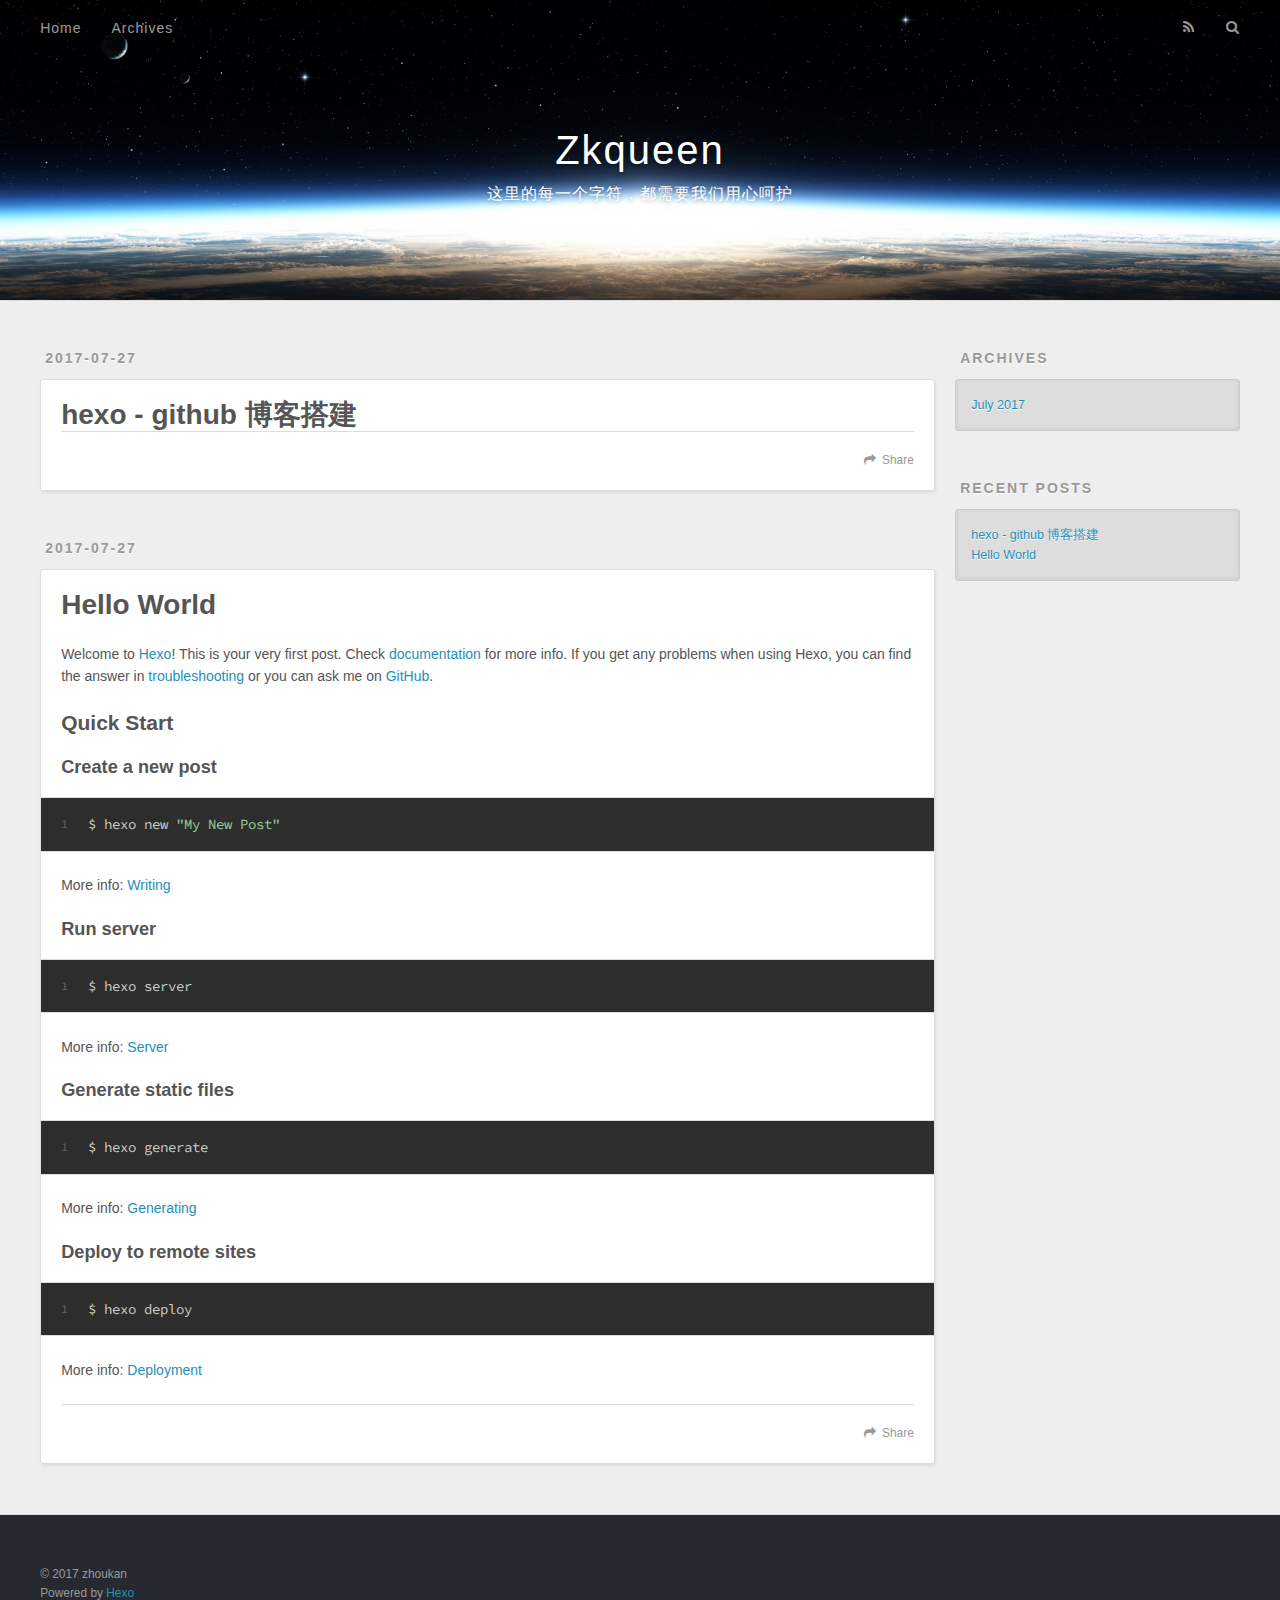
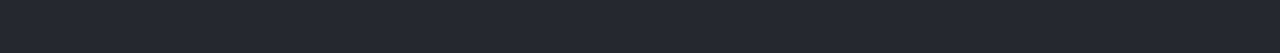
==== index.html @ d37cdf42 "Site updated: 2017-07-27 11:27:01" ====
<!DOCTYPE html>
<html>
<head>
  <meta charset="utf-8">
  
  <title>Zkqueen</title>
  <meta name="viewport" content="width=device-width, initial-scale=1, maximum-scale=1">
  <meta property="og:type" content="website">
<meta property="og:title" content="Zkqueen">
<meta property="og:url" content="http://yoursite.com/index.html">
<meta property="og:site_name" content="Zkqueen">
<meta name="twitter:card" content="summary">
<meta name="twitter:title" content="Zkqueen">
  
    <link rel="alternate" href="/atom.xml" title="Zkqueen" type="application/atom+xml">
  
  
    <link rel="icon" href="/favicon.png">
  
  
    <link href="//fonts.googleapis.com/css?family=Source+Code+Pro" rel="stylesheet" type="text/css">
  
  <link rel="stylesheet" href="/css/style.css">
  

</head>

<body>
  <div id="container">
    <div id="wrap">
      <header id="header">
  <div id="banner"></div>
  <div id="header-outer" class="outer">
    <div id="header-title" class="inner">
      <h1 id="logo-wrap">
        <a href="/" id="logo">Zkqueen</a>
      </h1>
      
        <h2 id="subtitle-wrap">
          <a href="/" id="subtitle">这里的每一个字符，都需要我们用心呵护</a>
        </h2>
      
    </div>
    <div id="header-inner" class="inner">
      <nav id="main-nav">
        <a id="main-nav-toggle" class="nav-icon"></a>
        
          <a class="main-nav-link" href="/">Home</a>
        
          <a class="main-nav-link" href="/archives">Archives</a>
        
      </nav>
      <nav id="sub-nav">
        
          <a id="nav-rss-link" class="nav-icon" href="/atom.xml" title="RSS Feed"></a>
        
        <a id="nav-search-btn" class="nav-icon" title="Search"></a>
      </nav>
      <div id="search-form-wrap">
        <form action="//google.com/search" method="get" accept-charset="UTF-8" class="search-form"><input type="search" name="q" class="search-form-input" placeholder="Search"><button type="submit" class="search-form-submit">&#xF002;</button><input type="hidden" name="sitesearch" value="http://yoursite.com"></form>
      </div>
    </div>
  </div>
</header>
      <div class="outer">
        <section id="main">
  
    <article id="post-hexo-github-博客搭建" class="article article-type-post" itemscope itemprop="blogPost">
  <div class="article-meta">
    <a href="/2017/07/27/hexo-github-博客搭建/" class="article-date">
  <time datetime="2017-07-27T02:52:25.000Z" itemprop="datePublished">2017-07-27</time>
</a>
    
  </div>
  <div class="article-inner">
    
    
      <header class="article-header">
        
  
    <h1 itemprop="name">
      <a class="article-title" href="/2017/07/27/hexo-github-博客搭建/">hexo - github 博客搭建</a>
    </h1>
  

      </header>
    
    <div class="article-entry" itemprop="articleBody">
      
        
      
    </div>
    <footer class="article-footer">
      <a data-url="http://yoursite.com/2017/07/27/hexo-github-博客搭建/" data-id="cj5lvk48700014wphwtehhwmu" class="article-share-link">Share</a>
      
      
    </footer>
  </div>
  
</article>


  
    <article id="post-hello-world" class="article article-type-post" itemscope itemprop="blogPost">
  <div class="article-meta">
    <a href="/2017/07/27/hello-world/" class="article-date">
  <time datetime="2017-07-27T02:47:29.202Z" itemprop="datePublished">2017-07-27</time>
</a>
    
  </div>
  <div class="article-inner">
    
    
      <header class="article-header">
        
  
    <h1 itemprop="name">
      <a class="article-title" href="/2017/07/27/hello-world/">Hello World</a>
    </h1>
  

      </header>
    
    <div class="article-entry" itemprop="articleBody">
      
        <p>Welcome to <a href="https://hexo.io/" target="_blank" rel="external">Hexo</a>! This is your very first post. Check <a href="https://hexo.io/docs/" target="_blank" rel="external">documentation</a> for more info. If you get any problems when using Hexo, you can find the answer in <a href="https://hexo.io/docs/troubleshooting.html" target="_blank" rel="external">troubleshooting</a> or you can ask me on <a href="https://github.com/hexojs/hexo/issues" target="_blank" rel="external">GitHub</a>.</p>
<h2 id="Quick-Start"><a href="#Quick-Start" class="headerlink" title="Quick Start"></a>Quick Start</h2><h3 id="Create-a-new-post"><a href="#Create-a-new-post" class="headerlink" title="Create a new post"></a>Create a new post</h3><figure class="highlight bash"><table><tr><td class="gutter"><pre><div class="line">1</div></pre></td><td class="code"><pre><div class="line">$ hexo new <span class="string">"My New Post"</span></div></pre></td></tr></table></figure>
<p>More info: <a href="https://hexo.io/docs/writing.html" target="_blank" rel="external">Writing</a></p>
<h3 id="Run-server"><a href="#Run-server" class="headerlink" title="Run server"></a>Run server</h3><figure class="highlight bash"><table><tr><td class="gutter"><pre><div class="line">1</div></pre></td><td class="code"><pre><div class="line">$ hexo server</div></pre></td></tr></table></figure>
<p>More info: <a href="https://hexo.io/docs/server.html" target="_blank" rel="external">Server</a></p>
<h3 id="Generate-static-files"><a href="#Generate-static-files" class="headerlink" title="Generate static files"></a>Generate static files</h3><figure class="highlight bash"><table><tr><td class="gutter"><pre><div class="line">1</div></pre></td><td class="code"><pre><div class="line">$ hexo generate</div></pre></td></tr></table></figure>
<p>More info: <a href="https://hexo.io/docs/generating.html" target="_blank" rel="external">Generating</a></p>
<h3 id="Deploy-to-remote-sites"><a href="#Deploy-to-remote-sites" class="headerlink" title="Deploy to remote sites"></a>Deploy to remote sites</h3><figure class="highlight bash"><table><tr><td class="gutter"><pre><div class="line">1</div></pre></td><td class="code"><pre><div class="line">$ hexo deploy</div></pre></td></tr></table></figure>
<p>More info: <a href="https://hexo.io/docs/deployment.html" target="_blank" rel="external">Deployment</a></p>

      
    </div>
    <footer class="article-footer">
      <a data-url="http://yoursite.com/2017/07/27/hello-world/" data-id="cj5lvk48200004wphaps541o6" class="article-share-link">Share</a>
      
      
    </footer>
  </div>
  
</article>


  

</section>
        
          <aside id="sidebar">
  
    

  
    

  
    
  
    
  <div class="widget-wrap">
    <h3 class="widget-title">Archives</h3>
    <div class="widget">
      <ul class="archive-list"><li class="archive-list-item"><a class="archive-list-link" href="/archives/2017/07/">July 2017</a></li></ul>
    </div>
  </div>


  
    
  <div class="widget-wrap">
    <h3 class="widget-title">Recent Posts</h3>
    <div class="widget">
      <ul>
        
          <li>
            <a href="/2017/07/27/hexo-github-博客搭建/">hexo - github 博客搭建</a>
          </li>
        
          <li>
            <a href="/2017/07/27/hello-world/">Hello World</a>
          </li>
        
      </ul>
    </div>
  </div>

  
</aside>
        
      </div>
      <footer id="footer">
  
  <div class="outer">
    <div id="footer-info" class="inner">
      &copy; 2017 zhoukan<br>
      Powered by <a href="http://hexo.io/" target="_blank">Hexo</a>
    </div>
  </div>
</footer>
    </div>
    <nav id="mobile-nav">
  
    <a href="/" class="mobile-nav-link">Home</a>
  
    <a href="/archives" class="mobile-nav-link">Archives</a>
  
</nav>
    

<script src="//ajax.googleapis.com/ajax/libs/jquery/2.0.3/jquery.min.js"></script>


  <link rel="stylesheet" href="/fancybox/jquery.fancybox.css">
  <script src="/fancybox/jquery.fancybox.pack.js"></script>


<script src="/js/script.js"></script>

  </div>
</body>
</html>
---- css/style.css ----
body {
  width: 100%;
}
body:before,
body:after {
  content: "";
  display: table;
}
body:after {
  clear: both;
}
html,
body,
div,
span,
applet,
object,
iframe,
h1,
h2,
h3,
h4,
h5,
h6,
p,
blockquote,
pre,
a,
abbr,
acronym,
address,
big,
cite,
code,
del,
dfn,
em,
img,
ins,
kbd,
q,
s,
samp,
small,
strike,
strong,
sub,
sup,
tt,
var,
dl,
dt,
dd,
ol,
ul,
li,
fieldset,
form,
label,
legend,
table,
caption,
tbody,
tfoot,
thead,
tr,
th,
td {
  margin: 0;
  padding: 0;
  border: 0;
  outline: 0;
  font-weight: inherit;
  font-style: inherit;
  font-family: inherit;
  font-size: 100%;
  vertical-align: baseline;
}
body {
  line-height: 1;
  color: #000;
  background: #fff;
}
ol,
ul {
  list-style: none;
}
table {
  border-collapse: separate;
  border-spacing: 0;
  vertical-align: middle;
}
caption,
th,
td {
  text-align: left;
  font-weight: normal;
  vertical-align: middle;
}
a img {
  border: none;
}
input,
button {
  margin: 0;
  padding: 0;
}
input::-moz-focus-inner,
button::-moz-focus-inner {
  border: 0;
  padding: 0;
}
@font-face {
  font-family: FontAwesome;
  font-style: normal;
  font-weight: normal;
  src: url("fonts/fontawesome-webfont.eot?v=#4.0.3");
  src: url("fonts/fontawesome-webfont.eot?#iefix&v=#4.0.3") format("embedded-opentype"), url("fonts/fontawesome-webfont.woff?v=#4.0.3") format("woff"), url("fonts/fontawesome-webfont.ttf?v=#4.0.3") format("truetype"), url("fonts/fontawesome-webfont.svg#fontawesomeregular?v=#4.0.3") format("svg");
}
html,
body,
#container {
  height: 100%;
}
body {
  background: #eee;
  font: 14px "Helvetica Neue", Helvetica, Arial, sans-serif;
  -webkit-text-size-adjust: 100%;
}
.outer {
  max-width: 1220px;
  margin: 0 auto;
  padding: 0 20px;
}
.outer:before,
.outer:after {
  content: "";
  display: table;
}
.outer:after {
  clear: both;
}
.inner {
  display: inline;
  float: left;
  width: 98.33333333333333%;
  margin: 0 0.833333333333333%;
}
.left,
.alignleft {
  float: left;
}
.right,
.alignright {
  float: right;
}
.clear {
  clear: both;
}
#container {
  position: relative;
}
.mobile-nav-on {
  overflow: hidden;
}
#wrap {
  height: 100%;
  width: 100%;
  position: absolute;
  top: 0;
  left: 0;
  -webkit-transition: 0.2s ease-out;
  -moz-transition: 0.2s ease-out;
  -ms-transition: 0.2s ease-out;
  transition: 0.2s ease-out;
  z-index: 1;
  background: #eee;
}
.mobile-nav-on #wrap {
  left: 280px;
}
@media screen and (min-width: 768px) {
  #main {
    display: inline;
    float: left;
    width: 73.33333333333333%;
    margin: 0 0.833333333333333%;
  }
}
.article-date,
.article-category-link,
.archive-year,
.widget-title {
  text-decoration: none;
  text-transform: uppercase;
  letter-spacing: 2px;
  color: #999;
  margin-bottom: 1em;
  margin-left: 5px;
  line-height: 1em;
  text-shadow: 0 1px #fff;
  font-weight: bold;
}
.article-inner,
.archive-article-inner {
  background: #fff;
  -webkit-box-shadow: 1px 2px 3px #ddd;
  box-shadow: 1px 2px 3px #ddd;
  border: 1px solid #ddd;
  border-radius: 3px;
}
.article-entry h1,
.widget h1 {
  font-size: 2em;
}
.article-entry h2,
.widget h2 {
  font-size: 1.5em;
}
.article-entry h3,
.widget h3 {
  font-size: 1.3em;
}
.article-entry h4,
.widget h4 {
  font-size: 1.2em;
}
.article-entry h5,
.widget h5 {
  font-size: 1em;
}
.article-entry h6,
.widget h6 {
  font-size: 1em;
  color: #999;
}
.article-entry hr,
.widget hr {
  border: 1px dashed #ddd;
}
.article-entry strong,
.widget strong {
  font-weight: bold;
}
.article-entry em,
.widget em,
.article-entry cite,
.widget cite {
  font-style: italic;
}
.article-entry sup,
.widget sup,
.article-entry sub,
.widget sub {
  font-size: 0.75em;
  line-height: 0;
  position: relative;
  vertical-align: baseline;
}
.article-entry sup,
.widget sup {
  top: -0.5em;
}
.article-entry sub,
.widget sub {
  bottom: -0.2em;
}
.article-entry small,
.widget small {
  font-size: 0.85em;
}
.article-entry acronym,
.widget acronym,
.article-entry abbr,
.widget abbr {
  border-bottom: 1px dotted;
}
.article-entry ul,
.widget ul,
.article-entry ol,
.widget ol,
.article-entry dl,
.widget dl {
  margin: 0 20px;
  line-height: 1.6em;
}
.article-entry ul ul,
.widget ul ul,
.article-entry ol ul,
.widget ol ul,
.article-entry ul ol,
.widget ul ol,
.article-entry ol ol,
.widget ol ol {
  margin-top: 0;
  margin-bottom: 0;
}
.article-entry ul,
.widget ul {
  list-style: disc;
}
.article-entry ol,
.widget ol {
  list-style: decimal;
}
.article-entry dt,
.widget dt {
  font-weight: bold;
}
#header {
  height: 300px;
  position: relative;
  border-bottom: 1px solid #ddd;
}
#header:before,
#header:after {
  content: "";
  position: absolute;
  left: 0;
  right: 0;
  height: 40px;
}
#header:before {
  top: 0;
  background: -webkit-linear-gradient(rgba(0,0,0,0.2), transparent);
  background: -moz-linear-gradient(rgba(0,0,0,0.2), transparent);
  background: -ms-linear-gradient(rgba(0,0,0,0.2), transparent);
  background: linear-gradient(rgba(0,0,0,0.2), transparent);
}
#header:after {
  bottom: 0;
  background: -webkit-linear-gradient(transparent, rgba(0,0,0,0.2));
  background: -moz-linear-gradient(transparent, rgba(0,0,0,0.2));
  background: -ms-linear-gradient(transparent, rgba(0,0,0,0.2));
  background: linear-gradient(transparent, rgba(0,0,0,0.2));
}
#header-outer {
  height: 100%;
  position: relative;
}
#header-inner {
  position: relative;
  overflow: hidden;
}
#banner {
  position: absolute;
  top: 0;
  left: 0;
  width: 100%;
  height: 100%;
  background: url("images/banner.jpg") center #000;
  -webkit-background-size: cover;
  -moz-background-size: cover;
  background-size: cover;
  z-index: -1;
}
#header-title {
  text-align: center;
  height: 40px;
  position: absolute;
  top: 50%;
  left: 0;
  margin-top: -20px;
}
#logo,
#subtitle {
  text-decoration: none;
  color: #fff;
  font-weight: 300;
  text-shadow: 0 1px 4px rgba(0,0,0,0.3);
}
#logo {
  font-size: 40px;
  line-height: 40px;
  letter-spacing: 2px;
}
#subtitle {
  font-size: 16px;
  line-height: 16px;
  letter-spacing: 1px;
}
#subtitle-wrap {
  margin-top: 16px;
}
#main-nav {
  float: left;
  margin-left: -15px;
}
.nav-icon,
.main-nav-link {
  float: left;
  color: #fff;
  opacity: 0.6;
  text-decoration: none;
  text-shadow: 0 1px rgba(0,0,0,0.2);
  -webkit-transition: opacity 0.2s;
  -moz-transition: opacity 0.2s;
  -ms-transition: opacity 0.2s;
  transition: opacity 0.2s;
  display: block;
  padding: 20px 15px;
}
.nav-icon:hover,
.main-nav-link:hover {
  opacity: 1;
}
.nav-icon {
  font-family: FontAwesome;
  text-align: center;
  font-size: 14px;
  width: 14px;
  height: 14px;
  padding: 20px 15px;
  position: relative;
  cursor: pointer;
}
.main-nav-link {
  font-weight: 300;
  letter-spacing: 1px;
}
@media screen and (max-width: 479px) {
  .main-nav-link {
    display: none;
  }
}
#main-nav-toggle {
  display: none;
}
#main-nav-toggle:before {
  content: "\f0c9";
}
@media screen and (max-width: 479px) {
  #main-nav-toggle {
    display: block;
  }
}
#sub-nav {
  float: right;
  margin-right: -15px;
}
#nav-rss-link:before {
  content: "\f09e";
}
#nav-search-btn:before {
  content: "\f002";
}
#search-form-wrap {
  position: absolute;
  top: 15px;
  width: 150px;
  height: 30px;
  right: -150px;
  opacity: 0;
  -webkit-transition: 0.2s ease-out;
  -moz-transition: 0.2s ease-out;
  -ms-transition: 0.2s ease-out;
  transition: 0.2s ease-out;
}
#search-form-wrap.on {
  opacity: 1;
  right: 0;
}
@media screen and (max-width: 479px) {
  #search-form-wrap {
    width: 100%;
    right: -100%;
  }
}
.search-form {
  position: absolute;
  top: 0;
  left: 0;
  right: 0;
  background: #fff;
  padding: 5px 15px;
  border-radius: 15px;
  -webkit-box-shadow: 0 0 10px rgba(0,0,0,0.3);
  box-shadow: 0 0 10px rgba(0,0,0,0.3);
}
.search-form-input {
  border: none;
  background: none;
  color: #555;
  width: 100%;
  font: 13px "Helvetica Neue", Helvetica, Arial, sans-serif;
  outline: none;
}
.search-form-input::-webkit-search-results-decoration,
.search-form-input::-webkit-search-cancel-button {
  -webkit-appearance: none;
}
.search-form-submit {
  position: absolute;
  top: 50%;
  right: 10px;
  margin-top: -7px;
  font: 13px FontAwesome;
  border: none;
  background: none;
  color: #bbb;
  cursor: pointer;
}
.search-form-submit:hover,
.search-form-submit:focus {
  color: #777;
}
.article {
  margin: 50px 0;
}
.article-inner {
  overflow: hidden;
}
.article-meta:before,
.article-meta:after {
  content: "";
  display: table;
}
.article-meta:after {
  clear: both;
}
.article-date {
  float: left;
}
.article-category {
  float: left;
  line-height: 1em;
  color: #ccc;
  text-shadow: 0 1px #fff;
  margin-left: 8px;
}
.article-category:before {
  content: "\2022";
}
.article-category-link {
  margin: 0 12px 1em;
}
.article-header {
  padding: 20px 20px 0;
}
.article-title {
  text-decoration: none;
  font-size: 2em;
  font-weight: bold;
  color: #555;
  line-height: 1.1em;
  -webkit-transition: color 0.2s;
  -moz-transition: color 0.2s;
  -ms-transition: color 0.2s;
  transition: color 0.2s;
}
a.article-title:hover {
  color: #258fb8;
}
.article-entry {
  color: #555;
  padding: 0 20px;
}
.article-entry:before,
.article-entry:after {
  content: "";
  display: table;
}
.article-entry:after {
  clear: both;
}
.article-entry p,
.article-entry table {
  line-height: 1.6em;
  margin: 1.6em 0;
}
.article-entry h1,
.article-entry h2,
.article-entry h3,
.article-entry h4,
.article-entry h5,
.article-entry h6 {
  font-weight: bold;
}
.article-entry h1,
.article-entry h2,
.article-entry h3,
.article-entry h4,
.article-entry h5,
.article-entry h6 {
  line-height: 1.1em;
  margin: 1.1em 0;
}
.article-entry a {
  color: #258fb8;
  text-decoration: none;
}
.article-entry a:hover {
  text-decoration: underline;
}
.article-entry ul,
.article-entry ol,
.article-entry dl {
  margin-top: 1.6em;
  margin-bottom: 1.6em;
}
.article-entry img,
.article-entry video {
  max-width: 100%;
  height: auto;
  display: block;
  margin: auto;
}
.article-entry iframe {
  border: none;
}
.article-entry table {
  width: 100%;
  border-collapse: collapse;
  border-spacing: 0;
}
.article-entry th {
  font-weight: bold;
  border-bottom: 3px solid #ddd;
  padding-bottom: 0.5em;
}
.article-entry td {
  border-bottom: 1px solid #ddd;
  padding: 10px 0;
}
.article-entry blockquote {
  font-family: Georgia, "Times New Roman", serif;
  font-size: 1.4em;
  margin: 1.6em 20px;
  text-align: center;
}
.article-entry blockquote footer {
  font-size: 14px;
  margin: 1.6em 0;
  font-family: "Helvetica Neue", Helvetica, Arial, sans-serif;
}
.article-entry blockquote footer cite:before {
  content: "—";
  padding: 0 0.5em;
}
.article-entry .pullquote {
  text-align: left;
  width: 45%;
  margin: 0;
}
.article-entry .pullquote.left {
  margin-left: 0.5em;
  margin-right: 1em;
}
.article-entry .pullquote.right {
  margin-right: 0.5em;
  margin-left: 1em;
}
.article-entry .caption {
  color: #999;
  display: block;
  font-size: 0.9em;
  margin-top: 0.5em;
  position: relative;
  text-align: center;
}
.article-entry .video-container {
  position: relative;
  padding-top: 56.25%;
  height: 0;
  overflow: hidden;
}
.article-entry .video-container iframe,
.article-entry .video-container object,
.article-entry .video-container embed {
  position: absolute;
  top: 0;
  left: 0;
  width: 100%;
  height: 100%;
  margin-top: 0;
}
.article-more-link a {
  display: inline-block;
  line-height: 1em;
  padding: 6px 15px;
  border-radius: 15px;
  background: #eee;
  color: #999;
  text-shadow: 0 1px #fff;
  text-decoration: none;
}
.article-more-link a:hover {
  background: #258fb8;
  color: #fff;
  text-decoration: none;
  text-shadow: 0 1px #1e7293;
}
.article-footer {
  font-size: 0.85em;
  line-height: 1.6em;
  border-top: 1px solid #ddd;
  padding-top: 1.6em;
  margin: 0 20px 20px;
}
.article-footer:before,
.article-footer:after {
  content: "";
  display: table;
}
.article-footer:after {
  clear: both;
}
.article-footer a {
  color: #999;
  text-decoration: none;
}
.article-footer a:hover {
  color: #555;
}
.article-tag-list-item {
  float: left;
  margin-right: 10px;
}
.article-tag-list-link:before {
  content: "#";
}
.article-comment-link {
  float: right;
}
.article-comment-link:before {
  content: "\f075";
  font-family: FontAwesome;
  padding-right: 8px;
}
.article-share-link {
  cursor: pointer;
  float: right;
  margin-left: 20px;
}
.article-share-link:before {
  content: "\f064";
  font-family: FontAwesome;
  padding-right: 6px;
}
#article-nav {
  position: relative;
}
#article-nav:before,
#article-nav:after {
  content: "";
  display: table;
}
#article-nav:after {
  clear: both;
}
@media screen and (min-width: 768px) {
  #article-nav {
    margin: 50px 0;
  }
  #article-nav:before {
    width: 8px;
    height: 8px;
    position: absolute;
    top: 50%;
    left: 50%;
    margin-top: -4px;
    margin-left: -4px;
    content: "";
    border-radius: 50%;
    background: #ddd;
    -webkit-box-shadow: 0 1px 2px #fff;
    box-shadow: 0 1px 2px #fff;
  }
}
.article-nav-link-wrap {
  text-decoration: none;
  text-shadow: 0 1px #fff;
  color: #999;
  -webkit-box-sizing: border-box;
  -moz-box-sizing: border-box;
  box-sizing: border-box;
  margin-top: 50px;
  text-align: center;
  display: block;
}
.article-nav-link-wrap:hover {
  color: #555;
}
@media screen and (min-width: 768px) {
  .article-nav-link-wrap {
    width: 50%;
    margin-top: 0;
  }
}
@media screen and (min-width: 768px) {
  #article-nav-newer {
    float: left;
    text-align: right;
    padding-right: 20px;
  }
}
@media screen and (min-width: 768px) {
  #article-nav-older {
    float: right;
    text-align: left;
    padding-left: 20px;
  }
}
.article-nav-caption {
  text-transform: uppercase;
  letter-spacing: 2px;
  color: #ddd;
  line-height: 1em;
  font-weight: bold;
}
#article-nav-newer .article-nav-caption {
  margin-right: -2px;
}
.article-nav-title {
  font-size: 0.85em;
  line-height: 1.6em;
  margin-top: 0.5em;
}
.article-share-box {
  position: absolute;
  display: none;
  background: #fff;
  -webkit-box-shadow: 1px 2px 10px rgba(0,0,0,0.2);
  box-shadow: 1px 2px 10px rgba(0,0,0,0.2);
  border-radius: 3px;
  margin-left: -145px;
  overflow: hidden;
  z-index: 1;
}
.article-share-box.on {
  display: block;
}
.article-share-input {
  width: 100%;
  background: none;
  -webkit-box-sizing: border-box;
  -moz-box-sizing: border-box;
  box-sizing: border-box;
  font: 14px "Helvetica Neue", Helvetica, Arial, sans-serif;
  padding: 0 15px;
  color: #555;
  outline: none;
  border: 1px solid #ddd;
  border-radius: 3px 3px 0 0;
  height: 36px;
  line-height: 36px;
}
.article-share-links {
  background: #eee;
}
.article-share-links:before,
.article-share-links:after {
  content: "";
  display: table;
}
.article-share-links:after {
  clear: both;
}
.article-share-twitter,
.article-share-facebook,
.article-share-pinterest,
.article-share-google {
  width: 50px;
  height: 36px;
  display: block;
  float: left;
  position: relative;
  color: #999;
  text-shadow: 0 1px #fff;
}
.article-share-twitter:before,
.article-share-facebook:before,
.article-share-pinterest:before,
.article-share-google:before {
  font-size: 20px;
  font-family: FontAwesome;
  width: 20px;
  height: 20px;
  position: absolute;
  top: 50%;
  left: 50%;
  margin-top: -10px;
  margin-left: -10px;
  text-align: center;
}
.article-share-twitter:hover,
.article-share-facebook:hover,
.article-share-pinterest:hover,
.article-share-google:hover {
  color: #fff;
}
.article-share-twitter:before {
  content: "\f099";
}
.article-share-twitter:hover {
  background: #00aced;
  text-shadow: 0 1px #008abe;
}
.article-share-facebook:before {
  content: "\f09a";
}
.article-share-facebook:hover {
  background: #3b5998;
  text-shadow: 0 1px #2f477a;
}
.article-share-pinterest:before {
  content: "\f0d2";
}
.article-share-pinterest:hover {
  background: #cb2027;
  text-shadow: 0 1px #a21a1f;
}
.article-share-google:before {
  content: "\f0d5";
}
.article-share-google:hover {
  background: #dd4b39;
  text-shadow: 0 1px #be3221;
}
.article-gallery {
  background: #000;
  position: relative;
}
.article-gallery-photos {
  position: relative;
  overflow: hidden;
}
.article-gallery-img {
  display: none;
  max-width: 100%;
}
.article-gallery-img:first-child {
  display: block;
}
.article-gallery-img.loaded {
  position: absolute;
  display: block;
}
.article-gallery-img img {
  display: block;
  max-width: 100%;
  margin: 0 auto;
}
#comments {
  background: #fff;
  -webkit-box-shadow: 1px 2px 3px #ddd;
  box-shadow: 1px 2px 3px #ddd;
  padding: 20px;
  border: 1px solid #ddd;
  border-radius: 3px;
  margin: 50px 0;
}
#comments a {
  color: #258fb8;
}
.archives-wrap {
  margin: 50px 0;
}
.archives:before,
.archives:after {
  content: "";
  display: table;
}
.archives:after {
  clear: both;
}
.archive-year-wrap {
  margin-bottom: 1em;
}
.archives {
  -webkit-column-gap: 10px;
  -moz-column-gap: 10px;
  column-gap: 10px;
}
@media screen and (min-width: 480px) and (max-width: 767px) {
  .archives {
    -webkit-column-count: 2;
    -moz-column-count: 2;
    column-count: 2;
  }
}
@media screen and (min-width: 768px) {
  .archives {
    -webkit-column-count: 3;
    -moz-column-count: 3;
    column-count: 3;
  }
}
.archive-article {
  -webkit-column-break-inside: avoid;
  page-break-inside: avoid;
  overflow: hidden;
  break-inside: avoid-column;
}
.archive-article-inner {
  padding: 10px;
  margin-bottom: 15px;
}
.archive-article-title {
  text-decoration: none;
  font-weight: bold;
  color: #555;
  -webkit-transition: color 0.2s;
  -moz-transition: color 0.2s;
  -ms-transition: color 0.2s;
  transition: color 0.2s;
  line-height: 1.6em;
}
.archive-article-title:hover {
  color: #258fb8;
}
.archive-article-footer {
  margin-top: 1em;
}
.archive-article-date {
  color: #999;
  text-decoration: none;
  font-size: 0.85em;
  line-height: 1em;
  margin-bottom: 0.5em;
  display: block;
}
#page-nav {
  margin: 50px auto;
  background: #fff;
  -webkit-box-shadow: 1px 2px 3px #ddd;
  box-shadow: 1px 2px 3px #ddd;
  border: 1px solid #ddd;
  border-radius: 3px;
  text-align: center;
  color: #999;
  overflow: hidden;
}
#page-nav:before,
#page-nav:after {
  content: "";
  display: table;
}
#page-nav:after {
  clear: both;
}
#page-nav a,
#page-nav span {
  padding: 10px 20px;
  line-height: 1;
  height: 2ex;
}
#page-nav a {
  color: #999;
  text-decoration: none;
}
#page-nav a:hover {
  background: #999;
  color: #fff;
}
#page-nav .prev {
  float: left;
}
#page-nav .next {
  float: right;
}
#page-nav .page-number {
  display: inline-block;
}
@media screen and (max-width: 479px) {
  #page-nav .page-number {
    display: none;
  }
}
#page-nav .current {
  color: #555;
  font-weight: bold;
}
#page-nav .space {
  color: #ddd;
}
#footer {
  background: #262a30;
  padding: 50px 0;
  border-top: 1px solid #ddd;
  color: #999;
}
#footer a {
  color: #258fb8;
  text-decoration: none;
}
#footer a:hover {
  text-decoration: underline;
}
#footer-info {
  line-height: 1.6em;
  font-size: 0.85em;
}
.article-entry pre,
.article-entry .highlight {
  background: #2d2d2d;
  margin: 0 -20px;
  padding: 15px 20px;
  border-style: solid;
  border-color: #ddd;
  border-width: 1px 0;
  overflow: auto;
  color: #ccc;
  line-height: 22.400000000000002px;
}
.article-entry .highlight .gutter pre,
.article-entry .gist .gist-file .gist-data .line-numbers {
  color: #666;
  font-size: 0.85em;
}
.article-entry pre,
.article-entry code {
  font-family: "Source Code Pro", Consolas, Monaco, Menlo, Consolas, monospace;
}
.article-entry code {
  background: #eee;
  text-shadow: 0 1px #fff;
  padding: 0 0.3em;
}
.article-entry pre code {
  background: none;
  text-shadow: none;
  padding: 0;
}
.article-entry .highlight pre {
  border: none;
  margin: 0;
  padding: 0;
}
.article-entry .highlight table {
  margin: 0;
  width: auto;
}
.article-entry .highlight td {
  border: none;
  padding: 0;
}
.article-entry .highlight figcaption {
  font-size: 0.85em;
  color: #999;
  line-height: 1em;
  margin-bottom: 1em;
}
.article-entry .highlight figcaption:before,
.article-entry .highlight figcaption:after {
  content: "";
  display: table;
}
.article-entry .highlight figcaption:after {
  clear: both;
}
.article-entry .highlight figcaption a {
  float: right;
}
.article-entry .highlight .gutter pre {
  text-align: right;
  padding-right: 20px;
}
.article-entry .highlight .line {
  height: 22.400000000000002px;
}
.article-entry .highlight .line.marked {
  background: #515151;
}
.article-entry .gist {
  margin: 0 -20px;
  border-style: solid;
  border-color: #ddd;
  border-width: 1px 0;
  background: #2d2d2d;
  padding: 15px 20px 15px 0;
}
.article-entry .gist .gist-file {
  border: none;
  font-family: "Source Code Pro", Consolas, Monaco, Menlo, Consolas, monospace;
  margin: 0;
}
.article-entry .gist .gist-file .gist-data {
  background: none;
  border: none;
}
.article-entry .gist .gist-file .gist-data .line-numbers {
  background: none;
  border: none;
  padding: 0 20px 0 0;
}
.article-entry .gist .gist-file .gist-data .line-data {
  padding: 0 !important;
}
.article-entry .gist .gist-file .highlight {
  margin: 0;
  padding: 0;
  border: none;
}
.article-entry .gist .gist-file .gist-meta {
  background: #2d2d2d;
  color: #999;
  font: 0.85em "Helvetica Neue", Helvetica, Arial, sans-serif;
  text-shadow: 0 0;
  padding: 0;
  margin-top: 1em;
  margin-left: 20px;
}
.article-entry .gist .gist-file .gist-meta a {
  color: #258fb8;
  font-weight: normal;
}
.article-entry .gist .gist-file .gist-meta a:hover {
  text-decoration: underline;
}
pre .comment,
pre .title {
  color: #999;
}
pre .variable,
pre .attribute,
pre .tag,
pre .regexp,
pre .ruby .constant,
pre .xml .tag .title,
pre .xml .pi,
pre .xml .doctype,
pre .html .doctype,
pre .css .id,
pre .css .class,
pre .css .pseudo {
  color: #f2777a;
}
pre .number,
pre .preprocessor,
pre .built_in,
pre .literal,
pre .params,
pre .constant {
  color: #f99157;
}
pre .class,
pre .ruby .class .title,
pre .css .rules .attribute {
  color: #9c9;
}
pre .string,
pre .value,
pre .inheritance,
pre .header,
pre .ruby .symbol,
pre .xml .cdata {
  color: #9c9;
}
pre .css .hexcolor {
  color: #6cc;
}
pre .function,
pre .python .decorator,
pre .python .title,
pre .ruby .function .title,
pre .ruby .title .keyword,
pre .perl .sub,
pre .javascript .title,
pre .coffeescript .title {
  color: #69c;
}
pre .keyword,
pre .javascript .function {
  color: #c9c;
}
@media screen and (max-width: 479px) {
  #mobile-nav {
    position: absolute;
    top: 0;
    left: 0;
    width: 280px;
    height: 100%;
    background: #191919;
    border-right: 1px solid #fff;
  }
}
@media screen and (max-width: 479px) {
  .mobile-nav-link {
    display: block;
    color: #999;
    text-decoration: none;
    padding: 15px 20px;
    font-weight: bold;
  }
  .mobile-nav-link:hover {
    color: #fff;
  }
}
@media screen and (min-width: 768px) {
  #sidebar {
    display: inline;
    float: left;
    width: 23.333333333333332%;
    margin: 0 0.833333333333333%;
  }
}
.widget-wrap {
  margin: 50px 0;
}
.widget {
  color: #777;
  text-shadow: 0 1px #fff;
  background: #ddd;
  -webkit-box-shadow: 0 -1px 4px #ccc inset;
  box-shadow: 0 -1px 4px #ccc inset;
  border: 1px solid #ccc;
  padding: 15px;
  border-radius: 3px;
}
.widget a {
  color: #258fb8;
  text-decoration: none;
}
.widget a:hover {
  text-decoration: underline;
}
.widget ul ul,
.widget ol ul,
.widget dl ul,
.widget ul ol,
.widget ol ol,
.widget dl ol,
.widget ul dl,
.widget ol dl,
.widget dl dl {
  margin-left: 15px;
  list-style: disc;
}
.widget {
  line-height: 1.6em;
  word-wrap: break-word;
  font-size: 0.9em;
}
.widget ul,
.widget ol {
  list-style: none;
  margin: 0;
}
.widget ul ul,
.widget ol ul,
.widget ul ol,
.widget ol ol {
  margin: 0 20px;
}
.widget ul ul,
.widget ol ul {
  list-style: disc;
}
.widget ul ol,
.widget ol ol {
  list-style: decimal;
}
.category-list-count,
.tag-list-count,
.archive-list-count {
  padding-left: 5px;
  color: #999;
  font-size: 0.85em;
}
.category-list-count:before,
.tag-list-count:before,
.archive-list-count:before {
  content: "(";
}
.category-list-count:after,
.tag-list-count:after,
.archive-list-count:after {
  content: ")";
}
.tagcloud a {
  margin-right: 5px;
  display: inline-block;
}
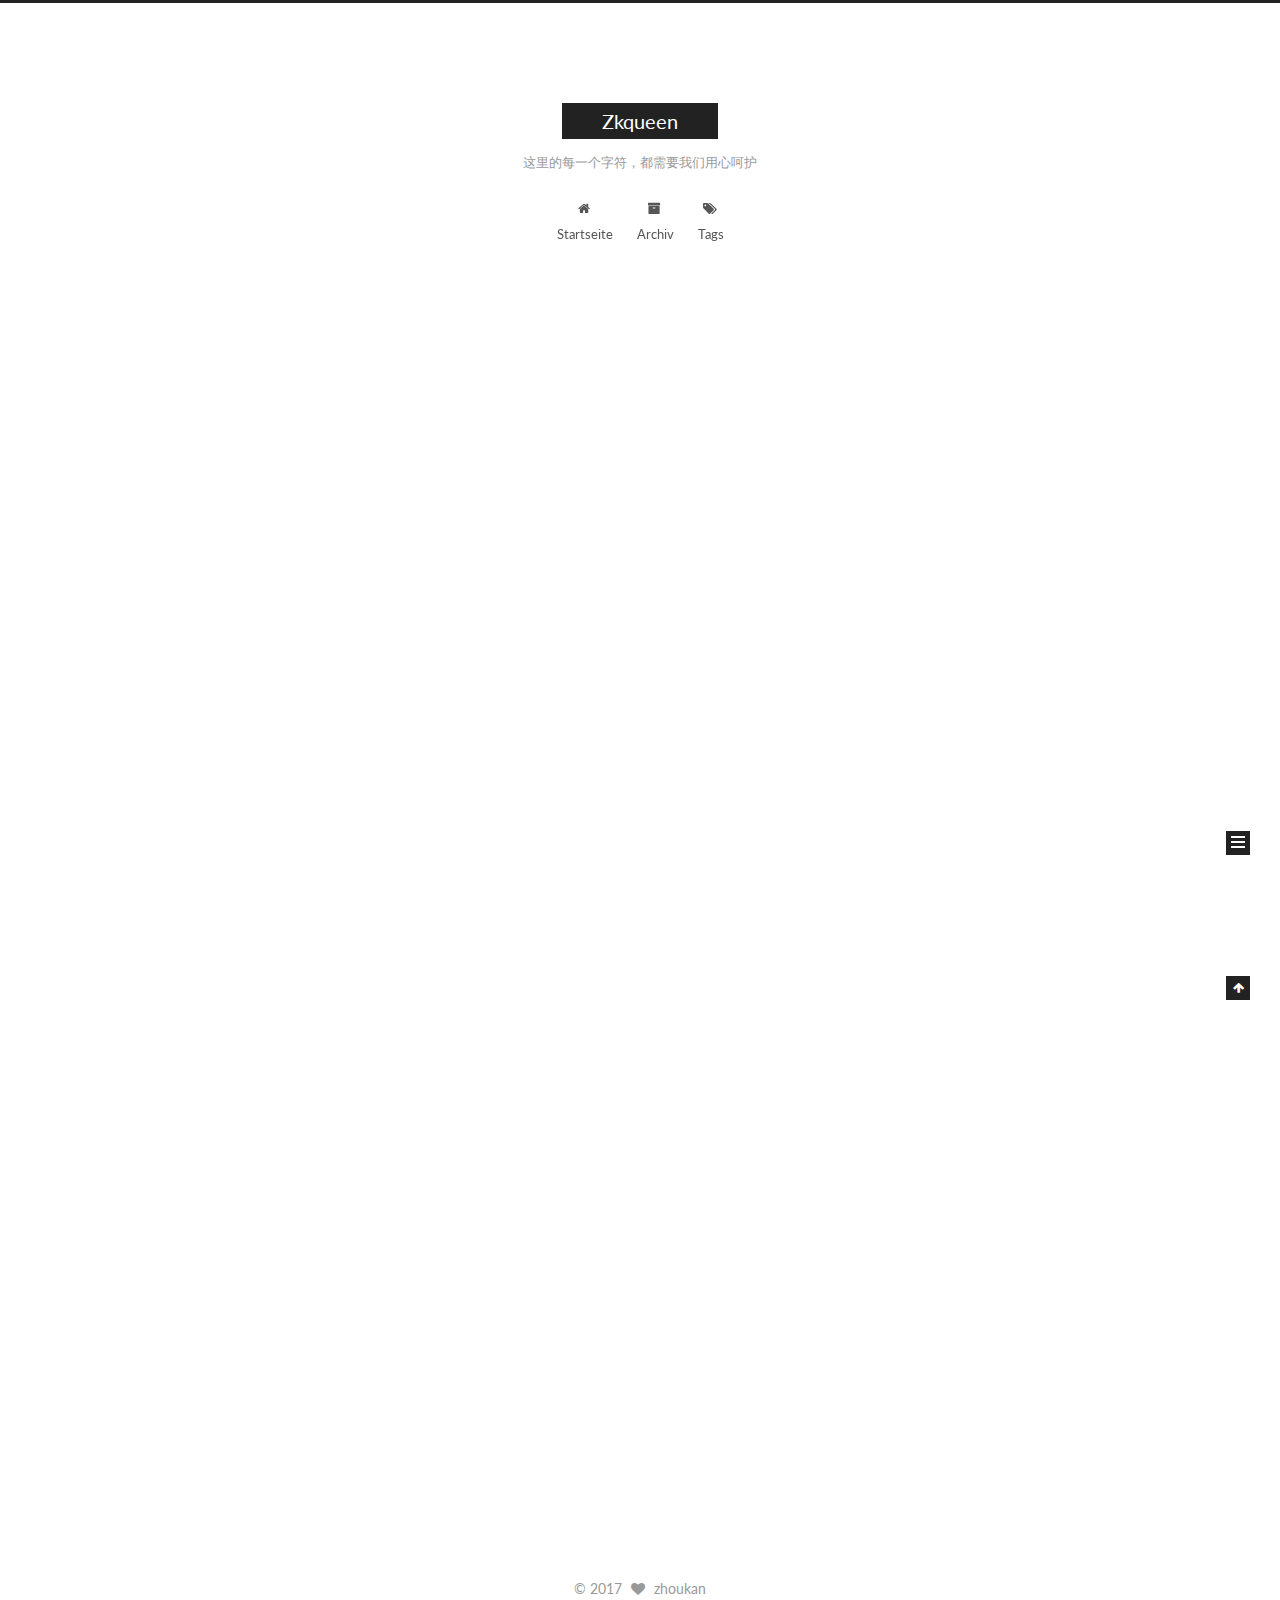
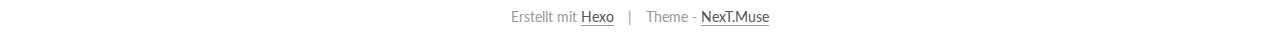
==== commit 4748b85e: "Site updated: 2017-07-27 13:22:51" ====
--- a/index.html
+++ b/index.html
@@ -1,129 +1,438 @@
 <!DOCTYPE html>
-<html>
+
+
+
+  
+
+
+<html class="theme-next muse use-motion" lang="">
 <head>
-  <meta charset="utf-8">
-  
-  <title>Zkqueen</title>
-  <meta name="viewport" content="width=device-width, initial-scale=1, maximum-scale=1">
-  <meta property="og:type" content="website">
+  <meta charset="UTF-8"/>
+<meta http-equiv="X-UA-Compatible" content="IE=edge" />
+<meta name="viewport" content="width=device-width, initial-scale=1, maximum-scale=1"/>
+
+
+
+
+
+
+
+
+
+<meta http-equiv="Cache-Control" content="no-transform" />
+<meta http-equiv="Cache-Control" content="no-siteapp" />
+
+
+
+
+
+
+
+
+
+
+
+
+
+
+
+  
+  
+  <link href="/lib/fancybox/source/jquery.fancybox.css?v=2.1.5" rel="stylesheet" type="text/css" />
+
+
+
+
+  
+  
+  
+  
+
+  
+    
+    
+  
+
+  
+
+  
+
+  
+
+  
+
+  
+    
+    
+    <link href="//fonts.googleapis.com/css?family=Lato:300,300italic,400,400italic,700,700italic&subset=latin,latin-ext" rel="stylesheet" type="text/css">
+  
+
+
+
+
+
+
+<link href="/lib/font-awesome/css/font-awesome.min.css?v=4.6.2" rel="stylesheet" type="text/css" />
+
+<link href="/css/main.css?v=5.1.1" rel="stylesheet" type="text/css" />
+
+
+  <meta name="keywords" content="Hexo, NexT" />
+
+
+
+
+
+
+
+
+  <link rel="shortcut icon" type="image/x-icon" href="/favicon.ico?v=5.1.1" />
+
+
+
+
+
+
+<meta property="og:type" content="website">
 <meta property="og:title" content="Zkqueen">
 <meta property="og:url" content="http://yoursite.com/index.html">
 <meta property="og:site_name" content="Zkqueen">
 <meta name="twitter:card" content="summary">
 <meta name="twitter:title" content="Zkqueen">
-  
-    <link rel="alternate" href="/atom.xml" title="Zkqueen" type="application/atom+xml">
-  
-  
-    <link rel="icon" href="/favicon.png">
-  
-  
-    <link href="//fonts.googleapis.com/css?family=Source+Code+Pro" rel="stylesheet" type="text/css">
-  
-  <link rel="stylesheet" href="/css/style.css">
-  
+
+
+
+<script type="text/javascript" id="hexo.configurations">
+  var NexT = window.NexT || {};
+  var CONFIG = {
+    root: '/',
+    scheme: 'Muse',
+    sidebar: {"position":"left","display":"post","offset":12,"offset_float":0,"b2t":false,"scrollpercent":false,"onmobile":false},
+    fancybox: true,
+    motion: true,
+    duoshuo: {
+      userId: '0',
+      author: 'Author'
+    },
+    algolia: {
+      applicationID: '',
+      apiKey: '',
+      indexName: '',
+      hits: {"per_page":10},
+      labels: {"input_placeholder":"Search for Posts","hits_empty":"We didn't find any results for the search: ${query}","hits_stats":"${hits} results found in ${time} ms"}
+    }
+  };
+</script>
+
+
+
+  <link rel="canonical" href="http://yoursite.com/"/>
+
+
+
+
+
+  <title>Zkqueen</title>
+  
+
+
+
+
+
+
+
+
+
+
+
+
+
 
 </head>
 
-<body>
-  <div id="container">
-    <div id="wrap">
-      <header id="header">
-  <div id="banner"></div>
-  <div id="header-outer" class="outer">
-    <div id="header-title" class="inner">
-      <h1 id="logo-wrap">
-        <a href="/" id="logo">Zkqueen</a>
-      </h1>
-      
-        <h2 id="subtitle-wrap">
-          <a href="/" id="subtitle">这里的每一个字符，都需要我们用心呵护</a>
-        </h2>
-      
-    </div>
-    <div id="header-inner" class="inner">
-      <nav id="main-nav">
-        <a id="main-nav-toggle" class="nav-icon"></a>
-        
-          <a class="main-nav-link" href="/">Home</a>
-        
-          <a class="main-nav-link" href="/archives">Archives</a>
-        
-      </nav>
-      <nav id="sub-nav">
-        
-          <a id="nav-rss-link" class="nav-icon" href="/atom.xml" title="RSS Feed"></a>
-        
-        <a id="nav-search-btn" class="nav-icon" title="Search"></a>
-      </nav>
-      <div id="search-form-wrap">
-        <form action="//google.com/search" method="get" accept-charset="UTF-8" class="search-form"><input type="search" name="q" class="search-form-input" placeholder="Search"><button type="submit" class="search-form-submit">&#xF002;</button><input type="hidden" name="sitesearch" value="http://yoursite.com"></form>
-      </div>
-    </div>
+<body itemscope itemtype="http://schema.org/WebPage" lang="">
+
+  
+  
+    
+  
+
+  <div class="container sidebar-position-left 
+   page-home 
+ ">
+    <div class="headband"></div>
+
+    <header id="header" class="header" itemscope itemtype="http://schema.org/WPHeader">
+      <div class="header-inner"><div class="site-brand-wrapper">
+  <div class="site-meta ">
+    
+
+    <div class="custom-logo-site-title">
+      <a href="/"  class="brand" rel="start">
+        <span class="logo-line-before"><i></i></span>
+        <span class="site-title">Zkqueen</span>
+        <span class="logo-line-after"><i></i></span>
+      </a>
+    </div>
+      
+        <p class="site-subtitle">这里的每一个字符，都需要我们用心呵护</p>
+      
   </div>
-</header>
-      <div class="outer">
-        <section id="main">
-  
-    <article id="post-hexo-github-博客搭建" class="article article-type-post" itemscope itemprop="blogPost">
-  <div class="article-meta">
-    <a href="/2017/07/27/hexo-github-博客搭建/" class="article-date">
-  <time datetime="2017-07-27T02:52:25.000Z" itemprop="datePublished">2017-07-27</time>
-</a>
-    
+
+  <div class="site-nav-toggle">
+    <button>
+      <span class="btn-bar"></span>
+      <span class="btn-bar"></span>
+      <span class="btn-bar"></span>
+    </button>
   </div>
-  <div class="article-inner">
-    
-    
-      <header class="article-header">
-        
-  
-    <h1 itemprop="name">
-      <a class="article-title" href="/2017/07/27/hexo-github-博客搭建/">hexo - github 博客搭建</a>
-    </h1>
-  
-
+</div>
+
+<nav class="site-nav">
+  
+
+  
+    <ul id="menu" class="menu">
+      
+        
+        <li class="menu-item menu-item-home">
+          <a href="/" rel="section">
+            
+              <i class="menu-item-icon fa fa-fw fa-home"></i> <br />
+            
+            Startseite
+          </a>
+        </li>
+      
+        
+        <li class="menu-item menu-item-archives">
+          <a href="/archives/" rel="section">
+            
+              <i class="menu-item-icon fa fa-fw fa-archive"></i> <br />
+            
+            Archiv
+          </a>
+        </li>
+      
+        
+        <li class="menu-item menu-item-tags">
+          <a href="/tags/" rel="section">
+            
+              <i class="menu-item-icon fa fa-fw fa-tags"></i> <br />
+            
+            Tags
+          </a>
+        </li>
+      
+
+      
+    </ul>
+  
+
+  
+</nav>
+
+
+
+ </div>
+    </header>
+
+    <main id="main" class="main">
+      <div class="main-inner">
+        <div class="content-wrap">
+          <div id="content" class="content">
+            
+  <section id="posts" class="posts-expand">
+    
+      
+
+  
+
+  
+  
+  
+
+  <article class="post post-type-normal " itemscope itemtype="http://schema.org/Article">
+    <link itemprop="mainEntityOfPage" href="http://yoursite.com/2017/07/27/hexo-github-博客搭建/">
+
+    <span hidden itemprop="author" itemscope itemtype="http://schema.org/Person">
+      <meta itemprop="name" content="zhoukan">
+      <meta itemprop="description" content="">
+      <meta itemprop="image" content="/images/avatar.gif">
+    </span>
+
+    <span hidden itemprop="publisher" itemscope itemtype="http://schema.org/Organization">
+      <meta itemprop="name" content="Zkqueen">
+    </span>
+
+    
+      <header class="post-header">
+
+        
+        
+          <h1 class="post-title" itemprop="name headline">
+                
+                <a class="post-title-link" href="/2017/07/27/hexo-github-博客搭建/" itemprop="url">hexo - github 博客搭建</a></h1>
+        
+
+        <div class="post-meta">
+          <span class="post-time">
+            
+              <span class="post-meta-item-icon">
+                <i class="fa fa-calendar-o"></i>
+              </span>
+              
+                <span class="post-meta-item-text">Veröffentlicht am</span>
+              
+              <time title="Post created" itemprop="dateCreated datePublished" datetime="2017-07-27T10:52:25+08:00">
+                2017-07-27
+              </time>
+            
+
+            
+
+            
+          </span>
+
+          
+
+          
+            
+          
+
+          
+          
+
+          
+
+          
+
+          
+
+        </div>
       </header>
     
-    <div class="article-entry" itemprop="articleBody">
-      
-        
-      
-    </div>
-    <footer class="article-footer">
-      <a data-url="http://yoursite.com/2017/07/27/hexo-github-博客搭建/" data-id="cj5lvk48700014wphwtehhwmu" class="article-share-link">Share</a>
-      
+
+    <div class="post-body" itemprop="articleBody">
+
+      
+      
+
+      
+        
+          
+            
+          
+        
+      
+    </div>
+
+    <div>
+      
+    </div>
+
+    <div>
+      
+    </div>
+
+    <div>
+      
+    </div>
+
+    <footer class="post-footer">
+      
+
+      
+
+      
+
+      
+      
+        <div class="post-eof"></div>
       
     </footer>
-  </div>
-  
-</article>
-
-
-  
-    <article id="post-hello-world" class="article article-type-post" itemscope itemprop="blogPost">
-  <div class="article-meta">
-    <a href="/2017/07/27/hello-world/" class="article-date">
-  <time datetime="2017-07-27T02:47:29.202Z" itemprop="datePublished">2017-07-27</time>
-</a>
-    
-  </div>
-  <div class="article-inner">
-    
-    
-      <header class="article-header">
-        
-  
-    <h1 itemprop="name">
-      <a class="article-title" href="/2017/07/27/hello-world/">Hello World</a>
-    </h1>
-  
-
+  </article>
+
+
+    
+      
+
+  
+
+  
+  
+  
+
+  <article class="post post-type-normal " itemscope itemtype="http://schema.org/Article">
+    <link itemprop="mainEntityOfPage" href="http://yoursite.com/2017/07/27/hello-world/">
+
+    <span hidden itemprop="author" itemscope itemtype="http://schema.org/Person">
+      <meta itemprop="name" content="zhoukan">
+      <meta itemprop="description" content="">
+      <meta itemprop="image" content="/images/avatar.gif">
+    </span>
+
+    <span hidden itemprop="publisher" itemscope itemtype="http://schema.org/Organization">
+      <meta itemprop="name" content="Zkqueen">
+    </span>
+
+    
+      <header class="post-header">
+
+        
+        
+          <h1 class="post-title" itemprop="name headline">
+                
+                <a class="post-title-link" href="/2017/07/27/hello-world/" itemprop="url">Hello World</a></h1>
+        
+
+        <div class="post-meta">
+          <span class="post-time">
+            
+              <span class="post-meta-item-icon">
+                <i class="fa fa-calendar-o"></i>
+              </span>
+              
+                <span class="post-meta-item-text">Veröffentlicht am</span>
+              
+              <time title="Post created" itemprop="dateCreated datePublished" datetime="2017-07-27T10:47:29+08:00">
+                2017-07-27
+              </time>
+            
+
+            
+
+            
+          </span>
+
+          
+
+          
+            
+          
+
+          
+          
+
+          
+
+          
+
+          
+
+        </div>
       </header>
     
-    <div class="article-entry" itemprop="articleBody">
-      
-        <p>Welcome to <a href="https://hexo.io/" target="_blank" rel="external">Hexo</a>! This is your very first post. Check <a href="https://hexo.io/docs/" target="_blank" rel="external">documentation</a> for more info. If you get any problems when using Hexo, you can find the answer in <a href="https://hexo.io/docs/troubleshooting.html" target="_blank" rel="external">troubleshooting</a> or you can ask me on <a href="https://github.com/hexojs/hexo/issues" target="_blank" rel="external">GitHub</a>.</p>
+
+    <div class="post-body" itemprop="articleBody">
+
+      
+      
+
+      
+        
+          
+            <p>Welcome to <a href="https://hexo.io/" target="_blank" rel="external">Hexo</a>! This is your very first post. Check <a href="https://hexo.io/docs/" target="_blank" rel="external">documentation</a> for more info. If you get any problems when using Hexo, you can find the answer in <a href="https://hexo.io/docs/troubleshooting.html" target="_blank" rel="external">troubleshooting</a> or you can ask me on <a href="https://github.com/hexojs/hexo/issues" target="_blank" rel="external">GitHub</a>.</p>
 <h2 id="Quick-Start"><a href="#Quick-Start" class="headerlink" title="Quick Start"></a>Quick Start</h2><h3 id="Create-a-new-post"><a href="#Create-a-new-post" class="headerlink" title="Create a new post"></a>Create a new post</h3><figure class="highlight bash"><table><tr><td class="gutter"><pre><div class="line">1</div></pre></td><td class="code"><pre><div class="line">$ hexo new <span class="string">"My New Post"</span></div></pre></td></tr></table></figure>
 <p>More info: <a href="https://hexo.io/docs/writing.html" target="_blank" rel="external">Writing</a></p>
 <h3 id="Run-server"><a href="#Run-server" class="headerlink" title="Run server"></a>Run server</h3><figure class="highlight bash"><table><tr><td class="gutter"><pre><div class="line">1</div></pre></td><td class="code"><pre><div class="line">$ hexo server</div></pre></td></tr></table></figure>
@@ -133,92 +442,283 @@
 <h3 id="Deploy-to-remote-sites"><a href="#Deploy-to-remote-sites" class="headerlink" title="Deploy to remote sites"></a>Deploy to remote sites</h3><figure class="highlight bash"><table><tr><td class="gutter"><pre><div class="line">1</div></pre></td><td class="code"><pre><div class="line">$ hexo deploy</div></pre></td></tr></table></figure>
 <p>More info: <a href="https://hexo.io/docs/deployment.html" target="_blank" rel="external">Deployment</a></p>
 
-      
-    </div>
-    <footer class="article-footer">
-      <a data-url="http://yoursite.com/2017/07/27/hello-world/" data-id="cj5lvk48200004wphaps541o6" class="article-share-link">Share</a>
-      
+          
+        
+      
+    </div>
+
+    <div>
+      
+    </div>
+
+    <div>
+      
+    </div>
+
+    <div>
+      
+    </div>
+
+    <footer class="post-footer">
+      
+
+      
+
+      
+
+      
+      
+        <div class="post-eof"></div>
       
     </footer>
+  </article>
+
+
+    
+  </section>
+
+  
+
+
+          </div>
+          
+
+
+          
+
+        </div>
+        
+          
+  
+  <div class="sidebar-toggle">
+    <div class="sidebar-toggle-line-wrap">
+      <span class="sidebar-toggle-line sidebar-toggle-line-first"></span>
+      <span class="sidebar-toggle-line sidebar-toggle-line-middle"></span>
+      <span class="sidebar-toggle-line sidebar-toggle-line-last"></span>
+    </div>
   </div>
-  
-</article>
-
-
-  
-
-</section>
-        
-          <aside id="sidebar">
-  
-    
-
-  
-    
-
-  
-    
-  
-    
-  <div class="widget-wrap">
-    <h3 class="widget-title">Archives</h3>
-    <div class="widget">
-      <ul class="archive-list"><li class="archive-list-item"><a class="archive-list-link" href="/archives/2017/07/">July 2017</a></li></ul>
-    </div>
+
+  <aside id="sidebar" class="sidebar">
+    
+    <div class="sidebar-inner">
+
+      
+
+      
+
+      <section class="site-overview sidebar-panel sidebar-panel-active">
+        <div class="site-author motion-element" itemprop="author" itemscope itemtype="http://schema.org/Person">
+          <img class="site-author-image" itemprop="image"
+               src="/images/avatar.gif"
+               alt="zhoukan" />
+          <p class="site-author-name" itemprop="name">zhoukan</p>
+           
+              <p class="site-description motion-element" itemprop="description"></p>
+          
+        </div>
+        <nav class="site-state motion-element">
+
+          
+            <div class="site-state-item site-state-posts">
+              <a href="/archives/">
+                <span class="site-state-item-count">2</span>
+                <span class="site-state-item-name">Artikel</span>
+              </a>
+            </div>
+          
+
+          
+
+          
+
+        </nav>
+
+        
+
+        <div class="links-of-author motion-element">
+          
+        </div>
+
+        
+        
+
+        
+        
+
+        
+
+
+      </section>
+
+      
+
+      
+
+    </div>
+  </aside>
+
+
+        
+      </div>
+    </main>
+
+    <footer id="footer" class="footer">
+      <div class="footer-inner">
+        <div class="copyright" >
+  
+  &copy; 
+  <span itemprop="copyrightYear">2017</span>
+  <span class="with-love">
+    <i class="fa fa-heart"></i>
+  </span>
+  <span class="author" itemprop="copyrightHolder">zhoukan</span>
+</div>
+
+
+<div class="powered-by">
+  Erstellt mit  <a class="theme-link" href="https://hexo.io">Hexo</a>
+</div>
+
+<div class="theme-info">
+  Theme -
+  <a class="theme-link" href="https://github.com/iissnan/hexo-theme-next">
+    NexT.Muse
+  </a>
+</div>
+
+
+        
+
+        
+      </div>
+    </footer>
+
+    
+      <div class="back-to-top">
+        <i class="fa fa-arrow-up"></i>
+        
+      </div>
+    
+
   </div>
 
-
-  
-    
-  <div class="widget-wrap">
-    <h3 class="widget-title">Recent Posts</h3>
-    <div class="widget">
-      <ul>
-        
-          <li>
-            <a href="/2017/07/27/hexo-github-博客搭建/">hexo - github 博客搭建</a>
-          </li>
-        
-          <li>
-            <a href="/2017/07/27/hello-world/">Hello World</a>
-          </li>
-        
-      </ul>
-    </div>
-  </div>
-
-  
-</aside>
-        
-      </div>
-      <footer id="footer">
-  
-  <div class="outer">
-    <div id="footer-info" class="inner">
-      &copy; 2017 zhoukan<br>
-      Powered by <a href="http://hexo.io/" target="_blank">Hexo</a>
-    </div>
-  </div>
-</footer>
-    </div>
-    <nav id="mobile-nav">
-  
-    <a href="/" class="mobile-nav-link">Home</a>
-  
-    <a href="/archives" class="mobile-nav-link">Archives</a>
-  
-</nav>
-    
-
-<script src="//ajax.googleapis.com/ajax/libs/jquery/2.0.3/jquery.min.js"></script>
-
-
-  <link rel="stylesheet" href="/fancybox/jquery.fancybox.css">
-  <script src="/fancybox/jquery.fancybox.pack.js"></script>
-
-
-<script src="/js/script.js"></script>
-
-  </div>
+  
+
+<script type="text/javascript">
+  if (Object.prototype.toString.call(window.Promise) !== '[object Function]') {
+    window.Promise = null;
+  }
+</script>
+
+
+
+
+
+
+
+
+
+  
+
+
+
+
+
+
+
+
+
+
+
+
+  
+  <script type="text/javascript" src="/lib/jquery/index.js?v=2.1.3"></script>
+
+  
+  <script type="text/javascript" src="/lib/fastclick/lib/fastclick.min.js?v=1.0.6"></script>
+
+  
+  <script type="text/javascript" src="/lib/jquery_lazyload/jquery.lazyload.js?v=1.9.7"></script>
+
+  
+  <script type="text/javascript" src="/lib/velocity/velocity.min.js?v=1.2.1"></script>
+
+  
+  <script type="text/javascript" src="/lib/velocity/velocity.ui.min.js?v=1.2.1"></script>
+
+  
+  <script type="text/javascript" src="/lib/fancybox/source/jquery.fancybox.pack.js?v=2.1.5"></script>
+
+
+  
+
+
+  <script type="text/javascript" src="/js/src/utils.js?v=5.1.1"></script>
+
+  <script type="text/javascript" src="/js/src/motion.js?v=5.1.1"></script>
+
+
+
+  
+  
+
+  
+    <script type="text/javascript" src="/js/src/scrollspy.js?v=5.1.1"></script>
+<script type="text/javascript" src="/js/src/post-details.js?v=5.1.1"></script>
+
+  
+
+  
+
+
+  <script type="text/javascript" src="/js/src/bootstrap.js?v=5.1.1"></script>
+
+
+
+  
+
+
+  
+
+
+
+
+	
+
+
+
+
+
+  
+
+
+
+
+
+  
+
+
+
+
+
+
+  
+
+
+
+
+
+  
+
+  
+
+  
+
+  
+
+  
+
+  
+
 </body>
-</html>+</html>
--- a/css/main.css
+++ b/css/main.css
@@ -0,0 +1,2518 @@
+/* normalize.css v3.0.2 | MIT License | git.io/normalize */
+html {
+  font-family: sans-serif; /* 1 */
+  -ms-text-size-adjust: 100%; /* 2 */
+  -webkit-text-size-adjust: 100%; /* 2 */
+}
+body {
+  margin: 0;
+}
+article,
+aside,
+details,
+figcaption,
+figure,
+footer,
+header,
+hgroup,
+main,
+menu,
+nav,
+section,
+summary {
+  display: block;
+}
+audio,
+canvas,
+progress,
+video {
+  display: inline-block; /* 1 */
+  vertical-align: baseline; /* 2 */
+}
+audio:not([controls]) {
+  display: none;
+  height: 0;
+}
+[hidden],
+template {
+  display: none;
+}
+a {
+  background-color: transparent;
+}
+a:active,
+a:hover {
+  outline: 0;
+}
+abbr[title] {
+  border-bottom: 1px dotted;
+}
+b,
+strong {
+  font-weight: bold;
+}
+dfn {
+  font-style: italic;
+}
+h1 {
+  font-size: 2em;
+  margin: 0.67em 0;
+}
+mark {
+  background: #ff0;
+  color: #000;
+}
+small {
+  font-size: 80%;
+}
+sub,
+sup {
+  font-size: 75%;
+  line-height: 0;
+  position: relative;
+  vertical-align: baseline;
+}
+sup {
+  top: -0.5em;
+}
+sub {
+  bottom: -0.25em;
+}
+img {
+  border: 0;
+}
+svg:not(:root) {
+  overflow: hidden;
+}
+figure {
+  margin: 1em 40px;
+}
+hr {
+  -moz-box-sizing: content-box;
+  box-sizing: content-box;
+  height: 0;
+}
+pre {
+  overflow: auto;
+}
+code,
+kbd,
+pre,
+samp {
+  font-family: monospace, monospace;
+  font-size: 1em;
+}
+button,
+input,
+optgroup,
+select,
+textarea {
+  color: inherit; /* 1 */
+  font: inherit; /* 2 */
+  margin: 0; /* 3 */
+}
+button {
+  overflow: visible;
+}
+button,
+select {
+  text-transform: none;
+}
+button,
+html input[type="button"],
+input[type="reset"],
+input[type="submit"] {
+  -webkit-appearance: button; /* 2 */
+  cursor: pointer; /* 3 */
+}
+button[disabled],
+html input[disabled] {
+  cursor: default;
+}
+button::-moz-focus-inner,
+input::-moz-focus-inner {
+  border: 0;
+  padding: 0;
+}
+input {
+  line-height: normal;
+}
+input[type="checkbox"],
+input[type="radio"] {
+  box-sizing: border-box; /* 1 */
+  padding: 0; /* 2 */
+}
+input[type="number"]::-webkit-inner-spin-button,
+input[type="number"]::-webkit-outer-spin-button {
+  height: auto;
+}
+input[type="search"] {
+  -webkit-appearance: textfield; /* 1 */
+  -moz-box-sizing: content-box;
+  -webkit-box-sizing: content-box; /* 2 */
+  box-sizing: content-box;
+}
+input[type="search"]::-webkit-search-cancel-button,
+input[type="search"]::-webkit-search-decoration {
+  -webkit-appearance: none;
+}
+fieldset {
+  border: 1px solid #c0c0c0;
+  margin: 0 2px;
+  padding: 0.35em 0.625em 0.75em;
+}
+legend {
+  border: 0; /* 1 */
+  padding: 0; /* 2 */
+}
+textarea {
+  overflow: auto;
+}
+optgroup {
+  font-weight: bold;
+}
+table {
+  border-collapse: collapse;
+  border-spacing: 0;
+}
+td,
+th {
+  padding: 0;
+}
+::selection {
+  background: #262a30;
+  color: #fff;
+}
+body {
+  position: relative;
+  font-family: 'Lato', "PingFang SC", "Microsoft YaHei", sans-serif;
+  font-size: 14px;
+  line-height: 2;
+  color: #555;
+  background: #fff;
+}
+@media (max-width: 767px) {
+  body {
+    padding-right: 0 !important;
+  }
+}
+@media (min-width: 768px) and (max-width: 991px) {
+  body {
+    padding-right: 0 !important;
+  }
+}
+@media (min-width: 1600px) {
+  body {
+    font-size: 16px;
+  }
+}
+h1,
+h2,
+h3,
+h4,
+h5,
+h6 {
+  margin: 0;
+  padding: 0;
+  font-weight: bold;
+  line-height: 1.5;
+  font-family: 'Lato', "PingFang SC", "Microsoft YaHei", sans-serif;
+}
+h2,
+h3,
+h4,
+h5,
+h6 {
+  margin: 20px 0 15px;
+}
+h1 {
+  font-size: 22px;
+}
+@media (max-width: 767px) {
+  h1 {
+    font-size: 18px;
+  }
+}
+h2 {
+  font-size: 20px;
+}
+@media (max-width: 767px) {
+  h2 {
+    font-size: 16px;
+  }
+}
+h3 {
+  font-size: 18px;
+}
+@media (max-width: 767px) {
+  h3 {
+    font-size: 14px;
+  }
+}
+h4 {
+  font-size: 16px;
+}
+@media (max-width: 767px) {
+  h4 {
+    font-size: 12px;
+  }
+}
+h5 {
+  font-size: 14px;
+}
+@media (max-width: 767px) {
+  h5 {
+    font-size: 10px;
+  }
+}
+h6 {
+  font-size: 12px;
+}
+@media (max-width: 767px) {
+  h6 {
+    font-size: 8px;
+  }
+}
+p {
+  margin: 0 0 20px 0;
+}
+a {
+  color: #555;
+  text-decoration: none;
+  border-bottom: 1px solid #999;
+  word-wrap: break-word;
+}
+a:hover {
+  color: #222;
+  border-bottom-color: #222;
+}
+blockquote {
+  margin: 0;
+  padding: 0;
+}
+img {
+  display: block;
+  margin: auto;
+  max-width: 100%;
+  height: auto;
+}
+hr {
+  margin: 40px 0;
+  height: 3px;
+  border: none;
+  background-color: #ddd;
+  background-image: repeating-linear-gradient(-45deg, #fff, #fff 4px, transparent 4px, transparent 8px);
+}
+blockquote {
+  padding: 0 15px;
+  color: #666;
+  border-left: 4px solid #ddd;
+}
+blockquote cite::before {
+  content: "-";
+  padding: 0 5px;
+}
+dt {
+  font-weight: 700;
+}
+dd {
+  margin: 0;
+  padding: 0;
+}
+.text-left {
+  text-align: left;
+}
+.text-center {
+  text-align: center;
+}
+.text-right {
+  text-align: right;
+}
+.text-justify {
+  text-align: justify;
+}
+.text-nowrap {
+  white-space: nowrap;
+}
+.text-lowercase {
+  text-transform: lowercase;
+}
+.text-uppercase {
+  text-transform: uppercase;
+}
+.text-capitalize {
+  text-transform: capitalize;
+}
+.center-block {
+  display: block;
+  margin-left: auto;
+  margin-right: auto;
+}
+.clearfix:before,
+.clearfix:after {
+  content: " ";
+  display: table;
+}
+.clearfix:after {
+  clear: both;
+}
+.pullquote {
+  width: 45%;
+}
+.pullquote.left {
+  float: left;
+  margin-left: 5px;
+  margin-right: 10px;
+}
+.pullquote.right {
+  float: right;
+  margin-left: 10px;
+  margin-right: 5px;
+}
+.affix.affix.affix {
+  position: fixed;
+}
+.translation {
+  margin-top: -20px;
+  font-size: 14px;
+  color: #999;
+}
+.scrollbar-measure {
+  width: 100px;
+  height: 100px;
+  overflow: scroll;
+  position: absolute;
+  top: -9999px;
+}
+.use-motion .motion-element {
+  opacity: 0;
+}
+table {
+  margin: 20px 0;
+  width: 100%;
+  border-collapse: collapse;
+  border-spacing: 0;
+  border: 1px solid #ddd;
+  font-size: 14px;
+  table-layout: fixed;
+  word-wrap: break-all;
+}
+table>tbody>tr:nth-of-type(odd) {
+  background-color: #f9f9f9;
+}
+table>tbody>tr:hover {
+  background-color: #f5f5f5;
+}
+caption,
+th,
+td {
+  padding: 8px;
+  text-align: left;
+  vertical-align: middle;
+  font-weight: normal;
+}
+th,
+td {
+  border-bottom: 3px solid #ddd;
+  border-right: 1px solid #eee;
+}
+th {
+  padding-bottom: 10px;
+  font-weight: 700;
+}
+td {
+  border-bottom-width: 1px;
+}
+html,
+body {
+  height: 100%;
+}
+.container {
+  position: relative;
+  min-height: 100%;
+}
+.header-inner {
+  margin: 0 auto;
+  padding: 100px 0 70px;
+  width: 700px;
+}
+@media (min-width: 1600px) {
+  .container .header-inner {
+    width: 900px;
+  }
+}
+.main {
+  padding-bottom: 150px;
+}
+.main-inner {
+  margin: 0 auto;
+  width: 700px;
+}
+@media (min-width: 1600px) {
+  .container .main-inner {
+    width: 900px;
+  }
+}
+.footer {
+  position: absolute;
+  left: 0;
+  bottom: 0;
+  width: 100%;
+  min-height: 50px;
+}
+.footer-inner {
+  box-sizing: border-box;
+  margin: 20px auto;
+  width: 700px;
+}
+@media (min-width: 1600px) {
+  .container .footer-inner {
+    width: 900px;
+  }
+}
+pre,
+.highlight {
+  overflow: auto;
+  margin: 20px 0;
+  padding: 0;
+  font-size: 13px;
+  color: #4d4d4c;
+  background: #f7f7f7;
+  line-height: 1.6;
+}
+pre,
+code {
+  font-family: consolas, Menlo, "PingFang SC", "Microsoft YaHei", monospace;
+}
+code {
+  padding: 2px 4px;
+  word-wrap: break-word;
+  color: #555;
+  background: #eee;
+  border-radius: 3px;
+  font-size: 13px;
+}
+pre code {
+  padding: 0;
+  color: #4d4d4c;
+  background: none;
+  text-shadow: none;
+}
+.highlight {
+  border-radius: 1px;
+}
+.highlight pre {
+  border: none;
+  margin: 0;
+  padding: 10px 0;
+}
+.highlight table {
+  margin: 0;
+  width: auto;
+  border: none;
+}
+.highlight td {
+  border: none;
+  padding: 0;
+}
+.highlight figcaption {
+  font-size: 1em;
+  color: #4d4d4c;
+  line-height: 1em;
+  margin-bottom: 1em;
+}
+.highlight figcaption:before,
+.highlight figcaption:after {
+  content: " ";
+  display: table;
+}
+.highlight figcaption:after {
+  clear: both;
+}
+.highlight figcaption a {
+  float: right;
+  color: #4d4d4c;
+}
+.highlight figcaption a:hover {
+  border-bottom-color: #4d4d4c;
+}
+.highlight .gutter pre {
+  padding-left: 10px;
+  padding-right: 10px;
+  color: #869194;
+  text-align: right;
+  background-color: #eff2f3;
+}
+.highlight .code pre {
+  width: 100%;
+  padding-left: 10px;
+  padding-right: 10px;
+  background-color: #f7f7f7;
+}
+.highlight .line {
+  height: 20px;
+}
+.gutter {
+  -webkit-user-select: none;
+  -moz-user-select: none;
+  -ms-user-select: none;
+  user-select: none;
+}
+.gist table {
+  width: auto;
+}
+.gist table td {
+  border: none;
+}
+pre .deletion {
+  background: #fdd;
+}
+pre .addition {
+  background: #dfd;
+}
+pre .meta {
+  color: #8959a8;
+}
+pre .comment {
+  color: #8e908c;
+}
+pre .variable,
+pre .attribute,
+pre .tag,
+pre .regexp,
+pre .ruby .constant,
+pre .xml .tag .title,
+pre .xml .pi,
+pre .xml .doctype,
+pre .html .doctype,
+pre .css .id,
+pre .css .class,
+pre .css .pseudo {
+  color: #c82829;
+}
+pre .number,
+pre .preprocessor,
+pre .built_in,
+pre .literal,
+pre .params,
+pre .constant,
+pre .command {
+  color: #f5871f;
+}
+pre .ruby .class .title,
+pre .css .rules .attribute,
+pre .string,
+pre .value,
+pre .inheritance,
+pre .header,
+pre .ruby .symbol,
+pre .xml .cdata,
+pre .special,
+pre .number,
+pre .formula {
+  color: #718c00;
+}
+pre .title,
+pre .css .hexcolor {
+  color: #3e999f;
+}
+pre .function,
+pre .python .decorator,
+pre .python .title,
+pre .ruby .function .title,
+pre .ruby .title .keyword,
+pre .perl .sub,
+pre .javascript .title,
+pre .coffeescript .title {
+  color: #4271ae;
+}
+pre .keyword,
+pre .javascript .function {
+  color: #8959a8;
+}
+.full-image.full-image.full-image {
+  border: none;
+  max-width: 100%;
+  width: auto;
+  margin: 20px auto;
+}
+@media (min-width: 992px) {
+  .full-image.full-image.full-image {
+    max-width: none;
+    width: 110%;
+    margin: 25px -5%;
+  }
+}
+.blockquote-center,
+.page-home .post-type-quote blockquote,
+.page-post-detail .post-type-quote blockquote {
+  position: relative;
+  margin: 40px 0;
+  padding: 0;
+  border-left: none;
+  text-align: center;
+}
+.blockquote-center::before,
+.page-home .post-type-quote blockquote::before,
+.page-post-detail .post-type-quote blockquote::before,
+.blockquote-center::after,
+.page-home .post-type-quote blockquote::after,
+.page-post-detail .post-type-quote blockquote::after {
+  position: absolute;
+  content: ' ';
+  display: block;
+  width: 100%;
+  height: 24px;
+  opacity: 0.2;
+  background-repeat: no-repeat;
+  background-position: 0 -6px;
+  background-size: 22px 22px;
+}
+.blockquote-center::before,
+.page-home .post-type-quote blockquote::before,
+.page-post-detail .post-type-quote blockquote::before {
+  top: -20px;
+  background-image: url("../images/quote-l.svg");
+  border-top: 1px solid #ccc;
+}
+.blockquote-center::after,
+.page-home .post-type-quote blockquote::after,
+.page-post-detail .post-type-quote blockquote::after {
+  bottom: -20px;
+  background-image: url("../images/quote-r.svg");
+  border-bottom: 1px solid #ccc;
+  background-position: 100% 8px;
+}
+.blockquote-center p,
+.page-home .post-type-quote blockquote p,
+.page-post-detail .post-type-quote blockquote p,
+.blockquote-center div,
+.page-home .post-type-quote blockquote div,
+.page-post-detail .post-type-quote blockquote div {
+  text-align: center;
+}
+.post .post-body .group-picture img {
+  box-sizing: border-box;
+  padding: 0 3px;
+  border: none;
+}
+.post .group-picture-row {
+  overflow: hidden;
+  margin-top: 6px;
+}
+.post .group-picture-row:first-child {
+  margin-top: 0;
+}
+.post .group-picture-column {
+  float: left;
+}
+.page-post-detail .post-body .group-picture-column {
+  float: none;
+  margin-top: 10px;
+  width: auto !important;
+}
+.page-post-detail .post-body .group-picture-column img {
+  margin: 0 auto;
+}
+.page-archive .group-picture-container {
+  overflow: hidden;
+}
+.page-archive .group-picture-row {
+  float: left;
+}
+.page-archive .group-picture-row:first-child {
+  margin-top: 6px;
+}
+.page-archive .group-picture-column {
+  max-width: 150px;
+  max-height: 150px;
+}
+.note {
+  padding: 20px;
+  margin: 20px 0;
+  border: 1px solid #eee;
+  border-left-width: 5px;
+  border-radius: 3px;
+}
+.note h2,
+.note h3,
+.note h4,
+.note h5,
+.note h6 {
+  margin-top: 0;
+  margin-bottom: 5px;
+  padding-top: 0 !important;
+}
+.note p:last-child {
+  margin-bottom: 0;
+}
+.note code {
+  border-radius: 3px;
+}
+.note+.note {
+  margin-top: -5px;
+}
+.default {
+  border-left-color: #777;
+}
+.default h2,
+.default h3,
+.default h4,
+.default h5,
+.default h6 {
+  color: #777;
+}
+.primary {
+  border-left-color: #428bca;
+}
+.primary h2,
+.primary h3,
+.primary h4,
+.primary h5,
+.primary h6 {
+  color: #428bca;
+}
+.success {
+  border-left-color: #5cb85c;
+}
+.success h2,
+.success h3,
+.success h4,
+.success h5,
+.success h6 {
+  color: #5cb85c;
+}
+.danger {
+  border-left-color: #d9534f;
+}
+.danger h2,
+.danger h3,
+.danger h4,
+.danger h5,
+.danger h6 {
+  color: #d9534f;
+}
+.warning {
+  border-left-color: #f0ad4e;
+}
+.warning h2,
+.warning h3,
+.warning h4,
+.warning h5,
+.warning h6 {
+  color: #f0ad4e;
+}
+.info {
+  border-left-color: #5bc0de;
+}
+.info h2,
+.info h3,
+.info h4,
+.info h5,
+.info h6 {
+  color: #5bc0de;
+}
+.btn {
+  display: inline-block;
+  padding: 0 20px;
+  font-size: 14px;
+  color: #fff;
+  background: #222;
+  border: 2px solid #222;
+  text-decoration: none;
+  border-radius: 0;
+  transition-property: background-color;
+  transition-duration: 0.2s;
+  transition-timing-function: ease-in-out;
+  transition-delay: 0s;
+}
+.btn:hover,
+.post-button .btn:hover {
+  border-color: #222;
+  color: #222;
+  background: #fff;
+}
+.btn-bar {
+  display: block;
+  width: 22px;
+  height: 2px;
+  background: #555;
+  border-radius: 1px;
+}
+.btn-bar+.btn-bar {
+  margin-top: 4px;
+}
+.pagination {
+  margin: 120px 0 40px;
+  text-align: center;
+  border-top: 1px solid #eee;
+}
+.page-number-basic,
+.pagination .prev,
+.pagination .next,
+.pagination .page-number,
+.pagination .space {
+  display: inline-block;
+  position: relative;
+  top: -1px;
+  margin: 0 10px;
+  padding: 0 10px;
+  line-height: 30px;
+}
+@media (max-width: 767px) {
+  .page-number-basic,
+  .pagination .prev,
+  .pagination .next,
+  .pagination .page-number,
+  .pagination .space {
+    margin: 0 5px;
+  }
+}
+.pagination .prev,
+.pagination .next,
+.pagination .page-number {
+  border-bottom: 0;
+  border-top: 1px solid #eee;
+  transition-property: border-color;
+  transition-duration: 0.2s;
+  transition-timing-function: ease-in-out;
+  transition-delay: 0s;
+}
+.pagination .prev:hover,
+.pagination .next:hover,
+.pagination .page-number:hover {
+  border-top-color: #222;
+}
+.pagination .space {
+  padding: 0;
+  margin: 0;
+}
+.pagination .prev {
+  margin-left: 0;
+}
+.pagination .next {
+  margin-right: 0;
+}
+.pagination .page-number.current {
+  color: #fff;
+  background: #ccc;
+  border-top-color: #ccc;
+}
+@media (max-width: 767px) {
+  .pagination {
+    border-top: none;
+  }
+  .pagination .prev,
+  .pagination .next,
+  .pagination .page-number {
+    margin-bottom: 10px;
+    border-top: 0;
+    border-bottom: 1px solid #eee;
+  }
+  .pagination .prev:hover,
+  .pagination .next:hover,
+  .pagination .page-number:hover {
+    border-bottom-color: #222;
+  }
+}
+.comments {
+  margin: 60px 20px 0;
+}
+.tag-cloud {
+  text-align: center;
+}
+.tag-cloud a {
+  display: inline-block;
+  margin: 10px;
+}
+.back-to-top {
+  box-sizing: border-box;
+  position: fixed;
+  bottom: -100px;
+  right: 30px;
+  z-index: 1050;
+  padding: 0 6px;
+  width: 24px;
+  background: #222;
+  font-size: 12px;
+  opacity: 1;
+  color: #fff;
+  cursor: pointer;
+  text-align: center;
+  -webkit-transform: translateZ(0);
+  transition-property: bottom;
+  transition-duration: 0.2s;
+  transition-timing-function: ease-in-out;
+  transition-delay: 0s;
+}
+@media (min-width: 768px) and (max-width: 991px) {
+  .back-to-top {
+    display: none !important;
+  }
+}
+@media (max-width: 767px) {
+  .back-to-top {
+    display: none !important;
+  }
+}
+.back-to-top.back-to-top-on {
+  bottom: 19px;
+}
+.header {
+  background: transparent;
+}
+.header-inner {
+  position: relative;
+}
+.headband {
+  height: 3px;
+  background: #222;
+}
+.site-meta {
+  margin: 0;
+  text-align: center;
+}
+@media (max-width: 767px) {
+  .site-meta {
+    text-align: center;
+  }
+}
+.brand {
+  position: relative;
+  display: inline-block;
+  padding: 0 40px;
+  color: #fff;
+  background: #222;
+  border-bottom: none;
+}
+.brand:hover {
+  color: #fff;
+}
+.logo {
+  display: inline-block;
+  margin-right: 5px;
+  line-height: 36px;
+  vertical-align: top;
+}
+.site-title {
+  display: inline-block;
+  vertical-align: top;
+  line-height: 36px;
+  font-size: 20px;
+  font-weight: normal;
+  font-family: 'Lato', "PingFang SC", "Microsoft YaHei", sans-serif;
+}
+.site-subtitle {
+  margin-top: 10px;
+  font-size: 13px;
+  color: #999;
+}
+.use-motion .brand {
+  opacity: 0;
+}
+.use-motion .logo,
+.use-motion .site-title,
+.use-motion .site-subtitle {
+  opacity: 0;
+  position: relative;
+  top: -10px;
+}
+.site-nav-toggle {
+  display: none;
+  position: absolute;
+  top: 10px;
+  left: 10px;
+}
+@media (max-width: 767px) {
+  .site-nav-toggle {
+    display: block;
+  }
+}
+.site-nav-toggle button {
+  margin-top: 2px;
+  padding: 9px 10px;
+  background: transparent;
+  border: none;
+}
+@media (max-width: 767px) {
+  .site-nav {
+    display: none;
+    margin: 0 -10px;
+    padding: 0 10px;
+    clear: both;
+    border-top: 1px solid #ddd;
+  }
+}
+@media (min-width: 768px) and (max-width: 991px) {
+  .site-nav {
+    display: block !important;
+  }
+}
+@media (min-width: 992px) {
+  .site-nav {
+    display: block !important;
+  }
+}
+.menu {
+  margin-top: 20px;
+  padding-left: 0;
+  text-align: center;
+}
+.menu .menu-item {
+  display: inline-block;
+  margin: 0 10px;
+  list-style: none;
+}
+@media screen and (max-width: 767px) {
+  .menu .menu-item {
+    margin-top: 10px;
+  }
+}
+.menu .menu-item a {
+  display: block;
+  font-size: 13px;
+  line-height: inherit;
+  border-bottom: 1px solid transparent;
+  transition-property: border-color;
+  transition-duration: 0.2s;
+  transition-timing-function: ease-in-out;
+  transition-delay: 0s;
+}
+.menu .menu-item a:hover {
+  border-bottom-color: #222;
+}
+.menu .menu-item .fa {
+  margin-right: 5px;
+}
+.use-motion .menu-item {
+  opacity: 0;
+}
+.post-body {
+  font-family: 'Lato', "PingFang SC", "Microsoft YaHei", sans-serif;
+}
+@media (max-width: 767px) {
+  .post-body {
+    word-break: break-word;
+  }
+}
+.post-body .fancybox img {
+  display: block !important;
+  margin: 0 auto;
+  cursor: pointer;
+  cursor: zoom-in;
+  cursor: -webkit-zoom-in;
+}
+.post-body .image-caption,
+.post-body .figure .caption {
+  margin: 10px auto 15px;
+  text-align: center;
+  font-size: 14px;
+  color: #999;
+  font-weight: bold;
+  line-height: 1;
+}
+.post-sticky-flag {
+  display: inline-block;
+  font-size: 16px;
+  -ms-transform: rotate(30deg);
+  -webkit-transform: rotate(30deg);
+  -moz-transform: rotate(30deg);
+  -ms-transform: rotate(30deg);
+  -o-transform: rotate(30deg);
+  transform: rotate(30deg);
+}
+.posts-expand {
+  padding-top: 40px;
+}
+@media (max-width: 767px) {
+  .posts-expand {
+    margin: 0 20px;
+  }
+  .post-body pre {
+    padding: 10px;
+  }
+  .post-body pre .gutter pre {
+    padding-right: 10px;
+  }
+  .post-body .highlight {
+    margin-left: 0px;
+    margin-right: 0px;
+    padding: 0;
+  }
+  .post-body .highlight .gutter pre {
+    padding-right: 10px;
+  }
+}
+@media (min-width: 992px) {
+  .posts-expand .post-body {
+    text-align: justify;
+  }
+}
+.posts-expand .post-body h2,
+.posts-expand .post-body h3,
+.posts-expand .post-body h4,
+.posts-expand .post-body h5,
+.posts-expand .post-body h6 {
+  padding-top: 10px;
+}
+.posts-expand .post-body h2 .header-anchor,
+.posts-expand .post-body h3 .header-anchor,
+.posts-expand .post-body h4 .header-anchor,
+.posts-expand .post-body h5 .header-anchor,
+.posts-expand .post-body h6 .header-anchor {
+  float: right;
+  margin-left: 10px;
+  color: #ccc;
+  border-bottom-style: none;
+  visibility: hidden;
+}
+.posts-expand .post-body h2 .header-anchor:hover,
+.posts-expand .post-body h3 .header-anchor:hover,
+.posts-expand .post-body h4 .header-anchor:hover,
+.posts-expand .post-body h5 .header-anchor:hover,
+.posts-expand .post-body h6 .header-anchor:hover {
+  color: inherit;
+}
+.posts-expand .post-body h2:hover .header-anchor,
+.posts-expand .post-body h3:hover .header-anchor,
+.posts-expand .post-body h4:hover .header-anchor,
+.posts-expand .post-body h5:hover .header-anchor,
+.posts-expand .post-body h6:hover .header-anchor {
+  visibility: visible;
+}
+.posts-expand .post-body ul li {
+  list-style: circle;
+}
+.posts-expand .post-body img {
+  box-sizing: border-box;
+  margin: auto;
+  padding: 3px;
+  border: 1px solid #ddd;
+}
+.posts-expand .fancybox img {
+  margin: 0 auto;
+}
+@media (max-width: 767px) {
+  .posts-collapse {
+    margin: 0 20px;
+  }
+  .posts-collapse .post-title,
+  .posts-collapse .post-meta {
+    display: block;
+    width: auto;
+    text-align: left;
+  }
+}
+.posts-collapse {
+  position: relative;
+  z-index: 1010;
+  margin-left: 55px;
+}
+.posts-collapse::after {
+  content: " ";
+  position: absolute;
+  top: 20px;
+  left: 0;
+  margin-left: -2px;
+  width: 4px;
+  height: 100%;
+  background: #f5f5f5;
+  z-index: -1;
+}
+@media (max-width: 767px) {
+  .posts-collapse {
+    margin: 0 20px;
+  }
+}
+.posts-collapse .collection-title {
+  position: relative;
+  margin: 60px 0;
+}
+.posts-collapse .collection-title h1,
+.posts-collapse .collection-title h2 {
+  margin-left: 20px;
+}
+.posts-collapse .collection-title small {
+  color: #bbb;
+  margin-left: 5px;
+}
+.posts-collapse .collection-title::before {
+  content: " ";
+  position: absolute;
+  left: 0;
+  top: 50%;
+  margin-left: -4px;
+  margin-top: -4px;
+  width: 8px;
+  height: 8px;
+  background: #bbb;
+  border-radius: 50%;
+}
+.posts-collapse .post {
+  margin: 30px 0;
+}
+.posts-collapse .post-header {
+  position: relative;
+  transition-duration: 0.2s;
+  transition-timing-function: ease-in-out;
+  transition-delay: 0s;
+  transition-property: border;
+  border-bottom: 1px dashed #ccc;
+}
+.posts-collapse .post-header::before {
+  content: " ";
+  position: absolute;
+  left: 0;
+  top: 12px;
+  width: 6px;
+  height: 6px;
+  margin-left: -4px;
+  background: #bbb;
+  border-radius: 50%;
+  border: 1px solid #fff;
+  transition-duration: 0.2s;
+  transition-timing-function: ease-in-out;
+  transition-delay: 0s;
+  transition-property: background;
+}
+.posts-collapse .post-header:hover {
+  border-bottom-color: #666;
+}
+.posts-collapse .post-header:hover::before {
+  background: #222;
+}
+.posts-collapse .post-meta {
+  position: absolute;
+  font-size: 12px;
+  left: 20px;
+  top: 5px;
+}
+.posts-collapse .post-comments-count {
+  display: none;
+}
+.posts-collapse .post-title {
+  margin-left: 60px;
+  font-size: 16px;
+  font-weight: normal;
+  line-height: inherit;
+}
+.posts-collapse .post-title::after {
+  margin-left: 3px;
+  opacity: 0.6;
+}
+.posts-collapse .post-title a {
+  color: #666;
+  border-bottom: none;
+}
+.page-home .post-type-quote .post-header,
+.page-post-detail .post-type-quote .post-header,
+.page-home .post-type-quote .post-tags,
+.page-post-detail .post-type-quote .post-tags {
+  display: none;
+}
+.posts-expand .post-title {
+  font-size: 26px;
+  text-align: center;
+  word-break: break-word;
+  font-weight: 400;
+}
+@media (max-width: 767px) {
+  .posts-expand .post-title {
+    font-size: 22px;
+  }
+}
+.posts-expand .post-title-link {
+  display: inline-block;
+  position: relative;
+  color: #555;
+  border-bottom: none;
+  line-height: 1.2;
+  vertical-align: top;
+}
+.posts-expand .post-title-link::before {
+  content: "";
+  position: absolute;
+  width: 100%;
+  height: 2px;
+  bottom: 0;
+  left: 0;
+  background-color: #000;
+  visibility: hidden;
+  -webkit-transform: scaleX(0);
+  -moz-transform: scaleX(0);
+  -ms-transform: scaleX(0);
+  -o-transform: scaleX(0);
+  transform: scaleX(0);
+  transition-duration: 0.2s;
+  transition-timing-function: ease-in-out;
+  transition-delay: 0s;
+}
+.posts-expand .post-title-link:hover::before {
+  visibility: visible;
+  -webkit-transform: scaleX(1);
+  -moz-transform: scaleX(1);
+  -ms-transform: scaleX(1);
+  -o-transform: scaleX(1);
+  transform: scaleX(1);
+}
+.posts-expand .post-title-link .fa {
+  font-size: 16px;
+}
+.posts-expand .post-meta {
+  margin: 3px 0 60px 0;
+  color: #999;
+  font-family: 'Lato', "PingFang SC", "Microsoft YaHei", sans-serif;
+  font-size: 12px;
+  text-align: center;
+}
+.posts-expand .post-meta .post-category-list {
+  display: inline-block;
+  margin: 0;
+  padding: 3px;
+}
+.posts-expand .post-meta .post-category-list-link {
+  color: #999;
+}
+.posts-expand .post-meta .post-description {
+  font-size: 14px;
+  margin-top: 2px;
+}
+.post-wordcount {
+  display: inline-block;
+}
+.post-meta-divider {
+  margin: 0 0.5em;
+}
+.post-meta-item-icon {
+  margin-right: 3px;
+}
+@media (min-width: 768px) and (max-width: 991px) {
+  .post-meta-item-icon {
+    display: inline-block;
+  }
+}
+@media (max-width: 767px) {
+  .post-meta-item-icon {
+    display: inline-block;
+  }
+}
+@media (min-width: 768px) and (max-width: 991px) {
+  .post-meta-item-text {
+    display: none;
+  }
+}
+@media (max-width: 767px) {
+  .post-meta-item-text {
+    display: none;
+  }
+}
+@media (max-width: 767px) {
+  .posts-expand .post-comments-count {
+    display: none;
+  }
+}
+.post-button {
+  margin-top: 50px;
+}
+.post-button .btn {
+  color: #fff;
+  font-size: 14px;
+  background: #222;
+  border-radius: 0;
+  line-height: 2;
+  margin: 0 4px 8px 4px;
+}
+.post-button .fa-fw {
+  width: 1.285714285714286em;
+  text-align: left;
+}
+.posts-expand .post-tags {
+  margin-top: 40px;
+  text-align: center;
+}
+.posts-expand .post-tags a {
+  display: inline-block;
+  margin-right: 10px;
+  font-size: 13px;
+}
+.post-nav {
+  display: table;
+  margin-top: 15px;
+  width: 100%;
+  border-top: 1px solid #eee;
+}
+.post-nav-divider {
+  display: table-cell;
+  width: 10%;
+}
+.post-nav-item {
+  display: table-cell;
+  padding: 10px 0 0 0;
+  width: 45%;
+  vertical-align: top;
+}
+.post-nav-item a {
+  position: relative;
+  display: block;
+  line-height: 25px;
+  font-size: 14px;
+  color: #555;
+  border-bottom: none;
+}
+.post-nav-item a:hover {
+  color: #222;
+  border-bottom: none;
+}
+.post-nav-item a:active {
+  top: 2px;
+}
+.post-nav-item .fa {
+  position: absolute;
+  top: 8px;
+  left: 0;
+  font-size: 12px;
+}
+.post-nav-next a {
+  padding-left: 15px;
+}
+.post-nav-prev {
+  text-align: right;
+}
+.post-nav-prev a {
+  padding-right: 15px;
+}
+.post-nav-prev .fa {
+  right: 0;
+  left: auto;
+}
+.posts-expand .post-eof {
+  display: block;
+  margin: 80px auto 60px;
+  width: 8%;
+  height: 1px;
+  background: #ccc;
+  text-align: center;
+}
+.post:last-child .post-eof.post-eof.post-eof {
+  display: none;
+}
+.post-gallery {
+  display: table;
+  table-layout: fixed;
+  width: 100%;
+  border-collapse: separate;
+}
+.post-gallery-row {
+  display: table-row;
+}
+.post-gallery .post-gallery-img {
+  display: table-cell;
+  text-align: center;
+  vertical-align: middle;
+  border: none;
+}
+.post-gallery .post-gallery-img img {
+  max-width: 100%;
+  max-height: 100%;
+  border: none;
+}
+.fancybox-close,
+.fancybox-close:hover {
+  border: none;
+}
+.sidebar {
+  position: fixed;
+  right: 0;
+  top: 0;
+  bottom: 0;
+  width: 0;
+  z-index: 1040;
+  box-shadow: inset 0 2px 6px #000;
+  background: #222;
+  -webkit-transform: translateZ(0);
+}
+.sidebar a {
+  color: #999;
+  border-bottom-color: #555;
+}
+.sidebar a:hover {
+  color: #eee;
+}
+@media (min-width: 768px) and (max-width: 991px) {
+  .sidebar {
+    display: none !important;
+  }
+}
+@media (max-width: 767px) {
+  .sidebar {
+    display: none !important;
+  }
+}
+.sidebar-inner {
+  position: relative;
+  padding: 20px 10px;
+  color: #999;
+  text-align: center;
+}
+.sidebar-toggle {
+  position: fixed;
+  right: 30px;
+  bottom: 45px;
+  width: 14px;
+  height: 14px;
+  padding: 5px;
+  background: #222;
+  line-height: 0;
+  z-index: 1050;
+  cursor: pointer;
+  -webkit-transform: translateZ(0);
+}
+@media (min-width: 768px) and (max-width: 991px) {
+  .sidebar-toggle {
+    display: none !important;
+  }
+}
+@media (max-width: 767px) {
+  .sidebar-toggle {
+    display: none !important;
+  }
+}
+.sidebar-toggle-line {
+  position: relative;
+  display: inline-block;
+  vertical-align: top;
+  height: 2px;
+  width: 100%;
+  background: #fff;
+  margin-top: 3px;
+}
+.sidebar-toggle-line:first-child {
+  margin-top: 0;
+}
+.site-author-image {
+  display: block;
+  margin: 0 auto;
+  padding: 2px;
+  max-width: 96px;
+  height: auto;
+  border: 2px solid #333;
+}
+.site-author-name {
+  margin: 5px 0 0;
+  text-align: center;
+  color: #f5f5f5;
+  font-weight: normal;
+}
+.site-description {
+  margin-top: 5px;
+  text-align: center;
+  font-size: 14px;
+  color: #999;
+}
+.site-state {
+  overflow: hidden;
+  line-height: 1.4;
+  white-space: nowrap;
+  text-align: center;
+}
+.site-state-item {
+  display: inline-block;
+  padding: 0 15px;
+  border-left: 1px solid #333;
+}
+.site-state-item:first-child {
+  border-left: none;
+}
+.site-state-item a {
+  border-bottom: none;
+}
+.site-state-item-count {
+  display: block;
+  text-align: center;
+  color: inherit;
+  font-weight: 600;
+  font-size: 18px;
+}
+.site-state-item-name {
+  font-size: 13px;
+  color: inherit;
+}
+.feed-link {
+  margin-top: 20px;
+}
+.feed-link a {
+  display: inline-block;
+  padding: 0 15px;
+  color: #fc6423;
+  border: 1px solid #fc6423;
+  border-radius: 4px;
+}
+.feed-link a i {
+  color: #fc6423;
+  font-size: 14px;
+}
+.feed-link a:hover {
+  color: #fff;
+  background: #fc6423;
+}
+.feed-link a:hover i {
+  color: #fff;
+}
+.links-of-author {
+  margin-top: 20px;
+}
+.links-of-author a {
+  display: inline-block;
+  vertical-align: middle;
+  margin-right: 10px;
+  margin-bottom: 10px;
+  border-bottom-color: #555;
+  font-size: 13px;
+}
+.links-of-author a:before {
+  display: inline-block;
+  vertical-align: middle;
+  margin-right: 3px;
+  content: " ";
+  width: 4px;
+  height: 4px;
+  border-radius: 50%;
+  background: #ff2a1b;
+}
+.links-of-blogroll {
+  font-size: 13px;
+}
+.links-of-blogroll-title {
+  margin-top: 20px;
+  font-size: 14px;
+  font-weight: 600;
+}
+.links-of-blogroll-list {
+  margin: 0;
+  padding: 0;
+  list-style: none;
+}
+.links-of-blogroll-item {
+  padding: 2px 10px;
+}
+.sidebar-nav {
+  margin: 0 0 20px;
+  padding-left: 0;
+}
+.sidebar-nav li {
+  display: inline-block;
+  cursor: pointer;
+  border-bottom: 1px solid transparent;
+  font-size: 14px;
+  color: #555;
+}
+.sidebar-nav li:hover {
+  color: #f5f5f5;
+}
+.page-post-detail .sidebar-nav-toc {
+  padding: 0 5px;
+}
+.page-post-detail .sidebar-nav-overview {
+  margin-left: 10px;
+}
+.sidebar-nav .sidebar-nav-active {
+  color: #87daff;
+  border-bottom-color: #87daff;
+}
+.sidebar-nav .sidebar-nav-active:hover {
+  color: #87daff;
+}
+.sidebar-panel {
+  display: none;
+}
+.sidebar-panel-active {
+  display: block;
+}
+.post-toc-empty {
+  font-size: 14px;
+  color: #666;
+}
+.post-toc-wrap {
+  overflow: hidden;
+}
+.post-toc {
+  overflow: auto;
+}
+.post-toc ol {
+  margin: 0;
+  padding: 0 2px 5px 10px;
+  text-align: left;
+  list-style: none;
+  font-size: 14px;
+}
+.post-toc ol > ol {
+  padding-left: 0;
+}
+.post-toc ol a {
+  transition-duration: 0.2s;
+  transition-timing-function: ease-in-out;
+  transition-delay: 0s;
+  transition-property: all;
+  color: #999;
+  border-bottom-color: #555;
+}
+.post-toc ol a:hover {
+  color: #ccc;
+  border-bottom-color: #ccc;
+}
+.post-toc .nav-item {
+  overflow: hidden;
+  text-overflow: ellipsis;
+  white-space: nowrap;
+  line-height: 1.8;
+}
+.post-toc .nav .nav-child {
+  display: none;
+}
+.post-toc .nav .active > .nav-child {
+  display: block;
+}
+.post-toc .nav .active-current > .nav-child {
+  display: block;
+}
+.post-toc .nav .active-current > .nav-child > .nav-item {
+  display: block;
+}
+.post-toc .nav .active > a {
+  color: #87daff;
+  border-bottom-color: #87daff;
+}
+.post-toc .nav .active-current > a {
+  color: #87daff;
+}
+.post-toc .nav .active-current > a:hover {
+  color: #87daff;
+}
+.footer {
+  font-size: 14px;
+  color: #999;
+}
+.footer img {
+  border: none;
+}
+.footer-inner {
+  text-align: center;
+}
+.with-love {
+  display: inline-block;
+  margin: 0 5px;
+}
+.powered-by,
+.theme-info {
+  display: inline-block;
+}
+.powered-by {
+  margin-right: 10px;
+}
+.powered-by::after {
+  content: "|";
+  padding-left: 10px;
+}
+.cc-license {
+  margin-top: 10px;
+  text-align: center;
+}
+.cc-license .cc-opacity {
+  opacity: 0.7;
+  border-bottom: none;
+}
+.cc-license .cc-opacity:hover {
+  opacity: 0.9;
+}
+.cc-license img {
+  display: inline-block;
+}
+.theme-next #ds-thread #ds-reset {
+  color: #555;
+}
+.theme-next #ds-thread #ds-reset .ds-replybox {
+  margin-bottom: 30px;
+}
+.theme-next #ds-thread #ds-reset .ds-replybox .ds-avatar,
+.theme-next #ds-reset .ds-avatar img {
+  box-shadow: none;
+}
+.theme-next #ds-thread #ds-reset .ds-textarea-wrapper {
+  border-color: #c7d4e1;
+  background: none;
+  border-top-right-radius: 3px;
+  border-top-left-radius: 3px;
+}
+.theme-next #ds-thread #ds-reset .ds-textarea-wrapper textarea {
+  height: 60px;
+}
+.theme-next #ds-reset .ds-rounded-top {
+  border-radius: 0;
+}
+.theme-next #ds-thread #ds-reset .ds-post-toolbar {
+  box-sizing: border-box;
+  border: 1px solid #c7d4e1;
+  background: #f6f8fa;
+}
+.theme-next #ds-thread #ds-reset .ds-post-options {
+  height: 40px;
+  border: none;
+  background: none;
+}
+.theme-next #ds-thread #ds-reset .ds-toolbar-buttons {
+  top: 11px;
+}
+.theme-next #ds-thread #ds-reset .ds-sync {
+  top: 5px;
+}
+.theme-next #ds-thread #ds-reset .ds-post-button {
+  top: 4px;
+  right: 5px;
+  width: 90px;
+  height: 30px;
+  border: 1px solid #c5ced7;
+  border-radius: 3px;
+  background-image: linear-gradient(#fbfbfc, #f5f7f9);
+  color: #60676d;
+}
+.theme-next #ds-thread #ds-reset .ds-post-button:hover {
+  background-position: 0 -30px;
+  color: #60676d;
+}
+.theme-next #ds-thread #ds-reset .ds-comments-info {
+  padding: 10px 0;
+}
+.theme-next #ds-thread #ds-reset .ds-sort {
+  display: none;
+}
+.theme-next #ds-thread #ds-reset li.ds-tab a.ds-current {
+  border: none;
+  background: #f6f8fa;
+  color: #60676d;
+}
+.theme-next #ds-thread #ds-reset li.ds-tab a.ds-current:hover {
+  background-color: #e9f0f7;
+  color: #60676d;
+}
+.theme-next #ds-thread #ds-reset li.ds-tab a {
+  border-radius: 2px;
+  padding: 5px;
+}
+.theme-next #ds-thread #ds-reset .ds-login-buttons p {
+  color: #999;
+  line-height: 36px;
+}
+.theme-next #ds-thread #ds-reset .ds-login-buttons .ds-service-list li {
+  height: 28px;
+}
+.theme-next #ds-thread #ds-reset .ds-service-list a {
+  background: none;
+  padding: 5px;
+  border: 1px solid;
+  border-radius: 3px;
+  text-align: center;
+}
+.theme-next #ds-thread #ds-reset .ds-service-list a:hover {
+  color: #fff;
+  background: #666;
+}
+.theme-next #ds-thread #ds-reset .ds-service-list .ds-weibo {
+  color: #fc9b00;
+  border-color: #fc9b00;
+}
+.theme-next #ds-thread #ds-reset .ds-service-list .ds-weibo:hover {
+  background: #fc9b00;
+}
+.theme-next #ds-thread #ds-reset .ds-service-list .ds-qq {
+  color: #60a3ec;
+  border-color: #60a3ec;
+}
+.theme-next #ds-thread #ds-reset .ds-service-list .ds-qq:hover {
+  background: #60a3ec;
+}
+.theme-next #ds-thread #ds-reset .ds-service-list .ds-renren {
+  color: #2e7ac4;
+  border-color: #2e7ac4;
+}
+.theme-next #ds-thread #ds-reset .ds-service-list .ds-renren:hover {
+  background: #2e7ac4;
+}
+.theme-next #ds-thread #ds-reset .ds-service-list .ds-douban {
+  color: #37994c;
+  border-color: #37994c;
+}
+.theme-next #ds-thread #ds-reset .ds-service-list .ds-douban:hover {
+  background: #37994c;
+}
+.theme-next #ds-thread #ds-reset .ds-service-list .ds-kaixin {
+  color: #fef20d;
+  border-color: #fef20d;
+}
+.theme-next #ds-thread #ds-reset .ds-service-list .ds-kaixin:hover {
+  background: #fef20d;
+}
+.theme-next #ds-thread #ds-reset .ds-service-list .ds-netease {
+  color: #f00;
+  border-color: #f00;
+}
+.theme-next #ds-thread #ds-reset .ds-service-list .ds-netease:hover {
+  background: #f00;
+}
+.theme-next #ds-thread #ds-reset .ds-service-list .ds-sohu {
+  color: #ffcb05;
+  border-color: #ffcb05;
+}
+.theme-next #ds-thread #ds-reset .ds-service-list .ds-sohu:hover {
+  background: #ffcb05;
+}
+.theme-next #ds-thread #ds-reset .ds-service-list .ds-baidu {
+  color: #2831e0;
+  border-color: #2831e0;
+}
+.theme-next #ds-thread #ds-reset .ds-service-list .ds-baidu:hover {
+  background: #2831e0;
+}
+.theme-next #ds-thread #ds-reset .ds-service-list .ds-google {
+  color: #166bec;
+  border-color: #166bec;
+}
+.theme-next #ds-thread #ds-reset .ds-service-list .ds-google:hover {
+  background: #166bec;
+}
+.theme-next #ds-thread #ds-reset .ds-service-list .ds-weixin {
+  color: #00ce0d;
+  border-color: #00ce0d;
+}
+.theme-next #ds-thread #ds-reset .ds-service-list .ds-weixin:hover {
+  background: #00ce0d;
+}
+.theme-next #ds-thread #ds-reset .ds-service-list .ds-more-services {
+  border: none;
+}
+.theme-next #ds-thread #ds-reset .ds-service-list .ds-more-services:hover {
+  background: none;
+}
+.theme-next #ds-reset .duoshuo-ua-admin {
+  display: inline-block;
+  color: #f00;
+}
+.theme-next #ds-reset .duoshuo-ua-platform,
+.theme-next #ds-reset .duoshuo-ua-browser {
+  color: #ccc;
+}
+.theme-next #ds-reset .duoshuo-ua-platform .fa,
+.theme-next #ds-reset .duoshuo-ua-browser .fa {
+  display: inline-block;
+  margin-right: 3px;
+}
+.theme-next #ds-reset .duoshuo-ua-separator {
+  display: inline-block;
+  margin-left: 5px;
+}
+.theme-next .this_ua {
+  background-color: #ccc !important;
+  border-radius: 4px;
+  padding: 0 5px !important;
+  margin: 1px 1px !important;
+  border: 1px solid #bbb !important;
+  color: #fff;
+  display: inline-block !important;
+}
+.theme-next .this_ua.admin {
+  background-color: #d9534f !important;
+  border-color: #d9534f !important;
+}
+.theme-next .this_ua.platform.iOS,
+.theme-next .this_ua.platform.Mac,
+.theme-next .this_ua.platform.Windows {
+  background-color: #39b3d7 !important;
+  border-color: #46b8da !important;
+}
+.theme-next .this_ua.platform.Linux {
+  background-color: #3a3a3a !important;
+  border-color: #1f1f1f !important;
+}
+.theme-next .this_ua.platform.Android {
+  background-color: #00c47d !important;
+  border-color: #01b171 !important;
+}
+.theme-next .this_ua.browser.Mobile,
+.theme-next .this_ua.browser.Chrome {
+  background-color: #5cb85c !important;
+  border-color: #4cae4c !important;
+}
+.theme-next .this_ua.browser.Firefox {
+  background-color: #f0ad4e !important;
+  border-color: #eea236 !important;
+}
+.theme-next .this_ua.browser.Maxthon,
+.theme-next .this_ua.browser.IE {
+  background-color: #428bca !important;
+  border-color: #357ebd !important;
+}
+.theme-next .this_ua.browser.baidu,
+.theme-next .this_ua.browser.UCBrowser,
+.theme-next .this_ua.browser.Opera {
+  background-color: #d9534f !important;
+  border-color: #d43f3a !important;
+}
+.theme-next .this_ua.browser.Android,
+.theme-next .this_ua.browser.QQBrowser {
+  background-color: #78ace9 !important;
+  border-color: #4cae4c !important;
+}
+.post-spread {
+  margin-top: 20px;
+  text-align: center;
+}
+.jiathis_style {
+  display: inline-block;
+}
+.jiathis_style a {
+  border: none;
+}
+.fa {
+  font-family: FontAwesome !important;
+}
+.post-spread {
+  margin-top: 20px;
+  text-align: center;
+}
+.bdshare-slide-button-box a {
+  border: none;
+}
+.bdsharebuttonbox {
+  display: inline-block;
+}
+.bdsharebuttonbox a {
+  border: none;
+}
+.local-search-pop-overlay {
+  position: fixed;
+  width: 100%;
+  height: 100%;
+  top: 0;
+  left: 0;
+  z-index: 2080;
+  background-color: rgba(0,0,0,0.3);
+}
+.local-search-popup {
+  display: none;
+  position: fixed;
+  top: 10%;
+  left: 50%;
+  margin-left: -350px;
+  width: 700px;
+  height: 80%;
+  padding: 0;
+  background: #fff;
+  color: #333;
+  z-index: 9999;
+  border-radius: 5px;
+}
+@media (max-width: 767px) {
+  .local-search-popup {
+    padding: 0;
+    top: 0;
+    left: 0;
+    margin: 0;
+    width: 100%;
+    height: 100%;
+    border-radius: 0;
+  }
+}
+.local-search-popup ul.search-result-list {
+  padding: 0;
+  margin: 0 5px;
+}
+.local-search-popup p.search-result {
+  border-bottom: 1px dashed #ccc;
+  padding: 5px 0;
+}
+.local-search-popup a.search-result-title {
+  font-weight: bold;
+  font-size: 16px;
+}
+.local-search-popup .search-keyword {
+  border-bottom: 1px dashed #f00;
+  font-weight: bold;
+  color: #f00;
+}
+.local-search-popup .local-search-header {
+  padding: 5px;
+  height: 36px;
+  background: #f5f5f5;
+  border-top-left-radius: 5px;
+  border-top-right-radius: 5px;
+}
+.local-search-popup #local-search-result {
+  overflow: auto;
+  position: relative;
+  padding: 5px 25px;
+  height: calc(100% - 55px);
+}
+.local-search-popup .local-search-input-wrapper {
+  display: inline-block;
+  width: calc(100% - 90px);
+  height: 36px;
+  line-height: 36px;
+  padding: 0 5px;
+}
+.local-search-popup .local-search-input-wrapper input {
+  padding: 8px 0;
+  height: 20px;
+  display: block;
+  width: 100%;
+  outline: none;
+  border: none;
+  background: transparent;
+  vertical-align: middle;
+}
+.local-search-popup .search-icon,
+.local-search-popup .popup-btn-close {
+  display: inline-block;
+  font-size: 18px;
+  color: #999;
+  height: 36px;
+  width: 18px;
+  padding-left: 10px;
+  padding-right: 10px;
+}
+.local-search-popup .search-icon {
+  float: left;
+}
+.local-search-popup .popup-btn-close {
+  border-left: 1px solid #eee;
+  float: right;
+  cursor: pointer;
+}
+.local-search-popup #no-result {
+  position: absolute;
+  left: 50%;
+  top: 50%;
+  -webkit-transform: translate(-50%, -50%);
+  -webkit-transform: translate(-50%, -50%);
+  -moz-transform: translate(-50%, -50%);
+  -ms-transform: translate(-50%, -50%);
+  -o-transform: translate(-50%, -50%);
+  transform: translate(-50%, -50%);
+  color: #ccc;
+}
+.site-uv,
+.site-pv,
+.page-pv {
+  display: inline-block;
+}
+.site-uv .busuanzi-value,
+.site-pv .busuanzi-value,
+.page-pv .busuanzi-value {
+  margin: 0 5px;
+}
+.site-uv {
+  margin-right: 10px;
+}
+.site-uv::after {
+  content: "|";
+  padding-left: 10px;
+}
+.use-motion .post {
+  opacity: 0;
+}
+.page-archive .archive-page-counter {
+  position: relative;
+  top: 3px;
+  left: 20px;
+}
+@media (max-width: 767px) {
+  .page-archive .archive-page-counter {
+    top: 5px;
+  }
+}
+.page-archive .posts-collapse .archive-move-on {
+  position: absolute;
+  top: 11px;
+  left: 0;
+  margin-left: -6px;
+  width: 10px;
+  height: 10px;
+  opacity: 0.5;
+  background: #555;
+  border: 1px solid #fff;
+  border-radius: 50%;
+}
+.category-all-page .category-all-title {
+  text-align: center;
+}
+.category-all-page .category-all {
+  margin-top: 20px;
+}
+.category-all-page .category-list {
+  margin: 0;
+  padding: 0;
+  list-style: none;
+}
+.category-all-page .category-list-item {
+  margin: 5px 10px;
+}
+.category-all-page .category-list-count {
+  color: #bbb;
+}
+.category-all-page .category-list-count:before {
+  display: inline;
+  content: " (";
+}
+.category-all-page .category-list-count:after {
+  display: inline;
+  content: ") ";
+}
+.category-all-page .category-list-child {
+  padding-left: 10px;
+}
+#schedule ul#event-list {
+  padding-left: 30px;
+}
+#schedule ul#event-list hr {
+  margin: 20px 0 45px 0 !important;
+  background: #222;
+}
+#schedule ul#event-list hr:after {
+  display: inline-block;
+  content: 'NOW';
+  background: #222;
+  color: #fff;
+  font-weight: bold;
+  text-align: right;
+  padding: 0 5px;
+}
+#schedule ul#event-list li.event {
+  margin: 20px 0px;
+  background: #f9f9f9;
+  padding-left: 10px;
+  min-height: 40px;
+}
+#schedule ul#event-list li.event h2.event-summary {
+  margin: 0;
+  padding-bottom: 3px;
+}
+#schedule ul#event-list li.event h2.event-summary:before {
+  display: inline-block;
+  font-family: FontAwesome;
+  font-size: 8px;
+  content: '\f111';
+  vertical-align: middle;
+  margin-right: 25px;
+  color: #bbb;
+}
+#schedule ul#event-list li.event span.event-relative-time {
+  display: inline-block;
+  font-size: 12px;
+  font-weight: 400;
+  padding-left: 12px;
+  color: #bbb;
+}
+#schedule ul#event-list li.event span.event-details {
+  display: block;
+  color: #bbb;
+  margin-left: 56px;
+  padding-top: 3px;
+  padding-bottom: 6px;
+  text-indent: -24px;
+  line-height: 18px;
+}
+#schedule ul#event-list li.event span.event-details:before {
+  text-indent: 0;
+  display: inline-block;
+  width: 14px;
+  font-family: FontAwesome;
+  text-align: center;
+  margin-right: 9px;
+  color: #bbb;
+}
+#schedule ul#event-list li.event span.event-details.event-location:before {
+  content: '\f041';
+}
+#schedule ul#event-list li.event span.event-details.event-duration:before {
+  content: '\f017';
+}
+#schedule ul#event-list li.event-past {
+  background: #fcfcfc;
+}
+#schedule ul#event-list li.event-past > * {
+  opacity: 0.6;
+}
+#schedule ul#event-list li.event-past h2.event-summary {
+  color: #bbb;
+}
+#schedule ul#event-list li.event-past h2.event-summary:before {
+  color: #dfdfdf;
+}
+#schedule ul#event-list li.event-now {
+  background: #222;
+  color: #fff;
+  padding: 15px 0 15px 10px;
+}
+#schedule ul#event-list li.event-now h2.event-summary:before {
+  -webkit-transform: scale(1.2);
+  -moz-transform: scale(1.2);
+  -ms-transform: scale(1.2);
+  -o-transform: scale(1.2);
+  transform: scale(1.2);
+  color: #fff;
+  animation: dot-flash 1s alternate infinite ease-in-out;
+}
+#schedule ul#event-list li.event-now * {
+  color: #fff !important;
+}
+@-moz-keyframes dot-flash {
+  from {
+    opacity: 1;
+    -webkit-transform: scale(1.1);
+    -moz-transform: scale(1.1);
+    -ms-transform: scale(1.1);
+    -o-transform: scale(1.1);
+    transform: scale(1.1);
+  }
+  to {
+    opacity: 0;
+    -webkit-transform: scale(1);
+    -moz-transform: scale(1);
+    -ms-transform: scale(1);
+    -o-transform: scale(1);
+    transform: scale(1);
+  }
+}
+@-webkit-keyframes dot-flash {
+  from {
+    opacity: 1;
+    -webkit-transform: scale(1.1);
+    -moz-transform: scale(1.1);
+    -ms-transform: scale(1.1);
+    -o-transform: scale(1.1);
+    transform: scale(1.1);
+  }
+  to {
+    opacity: 0;
+    -webkit-transform: scale(1);
+    -moz-transform: scale(1);
+    -ms-transform: scale(1);
+    -o-transform: scale(1);
+    transform: scale(1);
+  }
+}
+@-o-keyframes dot-flash {
+  from {
+    opacity: 1;
+    -webkit-transform: scale(1.1);
+    -moz-transform: scale(1.1);
+    -ms-transform: scale(1.1);
+    -o-transform: scale(1.1);
+    transform: scale(1.1);
+  }
+  to {
+    opacity: 0;
+    -webkit-transform: scale(1);
+    -moz-transform: scale(1);
+    -ms-transform: scale(1);
+    -o-transform: scale(1);
+    transform: scale(1);
+  }
+}
+@keyframes dot-flash {
+  from {
+    opacity: 1;
+    -webkit-transform: scale(1.1);
+    -moz-transform: scale(1.1);
+    -ms-transform: scale(1.1);
+    -o-transform: scale(1.1);
+    transform: scale(1.1);
+  }
+  to {
+    opacity: 0;
+    -webkit-transform: scale(1);
+    -moz-transform: scale(1);
+    -ms-transform: scale(1);
+    -o-transform: scale(1);
+    transform: scale(1);
+  }
+}
+.page-post-detail .sidebar-toggle-line {
+  background: #87daff;
+}
+.page-post-detail .comments {
+  overflow: hidden;
+}
+@media (max-width: 767px) {
+  .header-inner,
+  .container .main-inner,
+  .footer-inner {
+    width: auto;
+  }
+}
+embed {
+  display: block;
+  margin: 0px auto 25px auto;
+}
+.custom-logo .site-meta-headline {
+  text-align: center;
+}
+.custom-logo .brand {
+  background: none;
+}
+.custom-logo .site-title {
+  margin: 10px auto 0;
+  font-size: 24px;
+  color: #222;
+}
+.custom-logo .site-title a {
+  border: none;
+}
+.custom-logo-image {
+  margin: 0 auto;
+  padding: 5px;
+  max-width: 150px;
+  background: #fff;
+}
+@media (max-width: 767px) {
+  .site-nav {
+    position: absolute;
+    left: 0;
+    top: 52px;
+    margin: 0;
+    width: 100%;
+    padding: 0;
+    background: #fff;
+    border-bottom: 1px solid #ddd;
+    z-index: 1;
+  }
+}
+@media (max-width: 767px) {
+  .menu {
+    text-align: left;
+  }
+}
+@media (max-width: 767px) {
+  .menu .menu-item {
+    display: block;
+    margin: 0 10px;
+    vertical-align: top;
+  }
+}
+@media (max-width: 767px) {
+  .menu .menu-item br {
+    display: none;
+  }
+}
+@media (max-width: 767px) {
+  .menu .menu-item a {
+    padding: 5px 10px;
+  }
+}
+.menu .menu-item .fa {
+  margin-right: 0;
+}
+.site-search form {
+  display: none;
+}
+.links-of-blogroll-inline .links-of-blogroll-item {
+  display: inline-block;
+}
